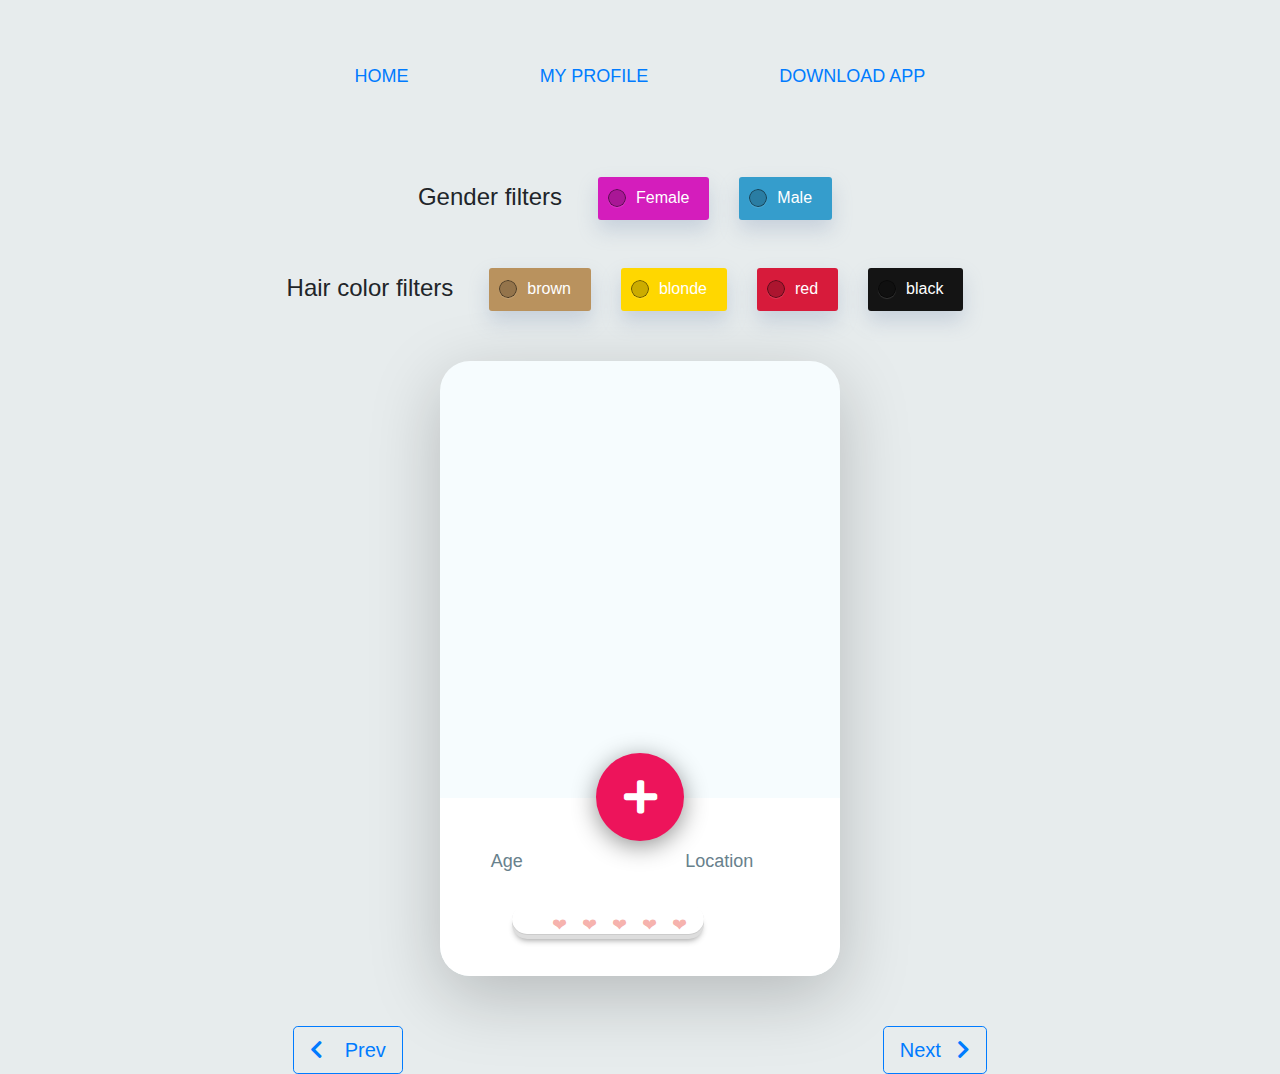
==== src/main/resources/static/findSoulmate.html @ 8256e2a4 "Too many updates, cannot reference them with this message" ====
<!DOCTYPE html>
<html lang="en">
<head>
    <meta charset="UTF-8">
    <meta http-equiv="X-UA-Compatible">
    <meta name="viewport" content="width=device-width, initial-scale=1.0">
    <title>Find your soul mate</title>
    <link rel="stylesheet" href="https://stackpath.bootstrapcdn.com/font-awesome/4.7.0/css/font-awesome.min.css">
    <link rel="stylesheet" href="https://cdnjs.cloudflare.com/ajax/libs/font-awesome/5.15.3/css/all.min.css">
    <link rel="stylesheet" href="https://maxcdn.bootstrapcdn.com/bootstrap/4.0.0/css/bootstrap.min.css" integrity="sha384-Gn5384xqQ1aoWXA+058RXPxPg6fy4IWvTNh0E263XmFcJlSAwiGgFAW/dAiS6JXm" crossorigin="anonymous">
    <script src="https://ajax.googleapis.com/ajax/libs/jquery/3.5.1/jquery.min.js"></script> 
        <script src="https://cdnjs.cloudflare.com/ajax/libs/popper.js/1.12.9/umd/popper.min.js" integrity="sha384-ApNbgh9B+Y1QKtv3Rn7W3mgPxhU9K/ScQsAP7hUibX39j7fakFPskvXusvfa0b4Q" crossorigin="anonymous"></script>
    <script src="https://maxcdn.bootstrapcdn.com/bootstrap/4.0.0/js/bootstrap.min.js" integrity="sha384-JZR6Spejh4U02d8jOt6vLEHfe/JQGiRRSQQxSfFWpi1MquVdAyjUar5+76PVCmYl" crossorigin="anonymous"></script>
</head>
<style>
            body {
            font-family: "Open Sans", sans-serif;
            background-color: #f1f9fc;
            -webkit-box-sizing: content-box;
            -moz-box-sizing: content-box;
            -ms-box-sizing: content-box;
            -o-box-sizing: content-box;
            box-sizing: content-box;
            padding: 0;
            margin: 0;
            }

            .pCard_card {
            width: 400px;
            height: 615px;
            margin: 50px auto;
            -webkit-border-radius: 30px;
            -moz-border-radius: 30px;
            -ms-border-radius: 30px;
            -o-border-radius: 30px;
            border-radius: 30px;
            background-color: #f6fcfe;
            -webkit-box-shadow: 0px 20px 70px 0px rgba(0, 0, 0, 0.21);
            -moz-box-shadow: 0px 20px 70px 0px rgba(0, 0, 0, 0.21);
            -ms-box-shadow: 0px 20px 70px 0px rgba(0, 0, 0, 0.21);
            -o-box-shadow: 0px 20px 70px 0px rgba(0, 0, 0, 0.21);
            box-shadow: 0px 20px 70px 0px rgba(0, 0, 0, 0.21);
            position: relative;
            overflow: hidden;
            }

            .pCard_card .pCard_back {
            text-align: center;
            position: absolute;
            left: 0;
            right: 0;
            top: 50%;
            margin-top: -139px;
            font-weight: 600;
            z-index: 1;
            }
            .pCard_card .pCard_back a {
            text-decoration: none;
            }


            .pCard_card .pCard_up {
            position: absolute;
            width: 100%;
            height: 457px;
            background-position: 50%;
            background-repeat: no-repeat;
            z-index: 3;
            text-align: center;
            -webkit-border-top-left-radius: 30px;
            -moz-border-top-left-radius: 30px;
            -ms-border-top-left-radius: 30px;
            -o-border-top-left-radius: 30px;
            border-top-left-radius: 30px;
            -webkit-border-top-right-radius: 30px;
            -moz-border-top-right-radius: 30px;
            -ms-border-top-right-radius: 30px;
            -o-border-top-right-radius: 30px;
            border-top-right-radius: 30px;
            -webkit-transition: 0.5s ease-in-out;
            -moz-transition: 0.5s ease-in-out;
            -ms-transition: 0.5s ease-in-out;
            -o-transition: 0.5s ease-in-out;
            transition: 0.5s ease-in-out;
            }

            .pCard_on .pCard_up {
            height: 100px;
            box-shadow: 0 0 30px #cfd8dc;
            }

            .pCard_card .pCard_up .pCard_text {
            position: absolute;
            top: 319px;
            left: 0;
            right: 0;
            color: #f1f7f9;
            -webkit-transition: 0.5s ease-in-out;
            -moz-transition: 0.5s ease-in-out;
            -ms-transition: 0.5s ease-in-out;
            -o-transition: 0.5s ease-in-out;
            transition: 0.5s ease-in-out;
            }

            .pCard_on .pCard_up .pCard_text {
            top: 20px;
            }

            .pCard_card .pCard_up .pCard_text h2 {
            margin: 0;
            font-size: 25px;
            font-weight: 600;
            }

            .pCard_card .pCard_up .pCard_text p {
            margin: 0;
            font-size: 16px;
            color: #e3f1f5;
            }

            .pCard_card .pCard_up .pCard_add {
            -webkit-border-radius: 50%;
            -moz-border-radius: 50%;
            -ms-border-radius: 50%;
            -o-border-radius: 50%;
            border-radius: 50%;
            background-color: #ed145b;
            -webkit-box-shadow: 0px 5px 24px 0px rgba(0, 0, 0, 0.43);
            -moz-box-shadow: 0px 5px 24px 0px rgba(0, 0, 0, 0.43);
            -ms-box-shadow: 0px 5px 24px 0px rgba(0, 0, 0, 0.43);
            -o-box-shadow: 0px 5px 24px 0px rgba(0, 0, 0, 0.43);
            box-shadow: 0px 5px 24px 0px rgba(0, 0, 0, 0.43);
            position: absolute;
            top: 392px;
            left: 0;
            right: 0;
            margin: auto;
            width: 88px;
            height: 88px;
            cursor: pointer;
            -webkit-transition: 0.5s ease-in-out;
            -moz-transition: 0.5s ease-in-out;
            -ms-transition: 0.5s ease-in-out;
            -o-transition: 0.5s ease-in-out;
            transition: 0.5s ease-in-out;
            }

            .pCard_on .pCard_up .pCard_add {
            -webkit-transform: rotate(360deg) scale(0.5);
            -moz-transform: rotate(360deg) scale(0.5);
            -ms-transform: rotate(360deg) scale(0.5);
            -o-transform: rotate(360deg) scale(0.5);
            transform: rotate(360deg) scale(0.5);
            top: 470px;
            }


            .pCard_card .pCard_down {
            background-color: #fff;
            position: absolute;
            bottom: 0px;
            width: 100%;
            height: 178px;
            z-index: 2;
            -webkit-border-bottom-left-radius: 30px;
            -moz-border-bottom-left-radius: 30px;
            -ms-border-bottom-left-radius: 30px;
            -o-border-bottom-left-radius: 30px;
            border-bottom-left-radius: 30px;
            -webkit-border-bottom-right-radius: 30px;
            -moz-border-bottom-right-radius: 30px;
            -ms-border-bottom-right-radius: 30px;
            -o-border-bottom-right-radius: 30px;
            border-bottom-right-radius: 30px;
            -webkit-transition: 0.5s ease-in-out;
            -moz-transition: 0.5s ease-in-out;
            -ms-transition: 0.5s ease-in-out;
            -o-transition: 0.5s ease-in-out;
            transition: 0.5s ease-in-out;
            }

            .pCard_on .pCard_down {
            height: 100px;
            -webkit-box-shadow: 0 0 30px #cfd8dc;
            -moz-box-shadow: 0 0 30px #cfd8dc;
            -ms-box-shadow: 0 0 30px #cfd8dc;
            -o-box-shadow: 0 0 30px #cfd8dc;
            box-shadow: 0 0 30px #cfd8dc;
            }

            .pCard_card .pCard_down div {
            width: 33.333%;
            float: left;
            text-align: center;
            margin-top: 50px;
            font-size: 18px;
            -webkit-transition: 0.5s ease-in-out;
            -moz-transition: 0.5s ease-in-out;
            -ms-transition: 0.5s ease-in-out;
            -o-transition: 0.5s ease-in-out;
            transition: 0.5s ease-in-out;
            }

            .pCard_on .pCard_down div {
            margin-top: 10px;
            }

            .pCard_card .pCard_down div p:first-of-type {
            color: #68818c;
            margin-bottom: 5px;
            }

            .pCard_card .pCard_down div p:last-of-type {
            color: #334750;
            font-weight: 700;
            margin-top: 0;
            }
            .pCard_card .pCard_back a i {
            margin: 10px;
            padding: 15px;
            -webkit-border-radius: 15px;
            -moz-border-radius: 15px;
            -ms-border-radius: 15px;
            -o-border-radius: 15px;
            border-radius: 15px;
            -webkit-transition: 0.3s ease-in-out;
            -moz-transition: 0.3s ease-in-out;
            -ms-transition: 0.3s ease-in-out;
            -o-transition: 0.3s ease-in-out;
            transition: 0.3s ease-in-out;
            }

            .pCard_card .pCard_back a i:hover {
            -webkit-transform: scale(1.2);
            -moz-transform: scale(1.2);
            -ms-transform: scale(1.2);
            -o-transform: scale(1.2);
            transform: scale(1.2);
            }

            .pCard_card .pCard_back a:nth-of-type(1) i {
            color: #3b5998;
            border: 2px solid #3b5998;
            }

            .pCard_card .pCard_back a:nth-of-type(2) i {
            color: #0077b5;
            border: 2px solid #0077b5;
            }

            .pCard_card .pCard_back a:nth-of-type(3) i {
            color: #1769ff;
            border: 2px solid #1769ff;
            }

            .pCard_card .pCard_back a:nth-of-type(4) i {
            color: #000000;
            border: 2px solid #000000;
            }

            .pCard_card .pCard_back a:nth-of-type(5) i {
            color: #eb5e95;
            border: 2px solid #eb5e95;
            }

            .pCard_card .pCard_back a:nth-of-type(6) i {
            color: #3f729b;
            border: 2px solid #3f729b;
            }

            .pCard_card .pCard_up .pCard_add i {
            color: white;
            font-size: 38px;
            line-height: 88px;
            }


            body {
  background: rgb(231, 236, 237);
  
  -webkit-font-smoothing: antialiased;
}


.rating {
  position: absolute;
  top: 0;
  left: 0;
  right: 0;
  bottom: 0;
  width: 150px;
  height: 30px;
  padding: 5px 10px;
  margin: auto;
  margin-right:1rem;
  border-radius: 30px;
  background: #FFF;
  display: block;
  overflow: hidden;
  
  box-shadow: 0 1px #CCC,
              0 5px #DDD,
              0 9px 6px -3px #999;
  
  unicode-bidi: bidi-override;
  direction: rtl;
}
.rating:not(:checked) > input {
  display: none;
}


#rate {
  top: -65px;
}
#rate:not(:checked) > label {
  cursor:pointer;
  float: right;
  width: 30px;
  height: 30px;
  display: block;
  
  color: rgba(0, 135, 211, .4);
  line-height: 33px;
  text-align: center;
}
#rate:not(:checked) > label:hover,
#rate:not(:checked) > label:hover ~ label {
  color: rgba(0, 135, 211, .6);
}
#rate > input:checked + label:hover,
#rate > input:checked + label:hover ~ label,
#rate > input:checked ~ label:hover,
#rate > input:checked ~ label:hover ~ label,
#rate > label:hover ~ input:checked ~ label {
  color: rgba(0, 135, 211, .8);
}
#rate > input:checked ~ label {
  color: rgb(0, 135, 211);
}
/* - - - - - LIKE */
#like {
  bottom: -65px;
}
#like:not(:checked) > label {
  cursor:pointer;
  float: right;
  width: 30px;
  height: 30px;
  display: block;
  
  color: rgba(233, 54, 40, .4);
  line-height: 33px;
  text-align: center;
}
#like:not(:checked) > label:hover,
#like:not(:checked) > label:hover ~ label {
  color: rgba(233, 54, 40, .6);
}
#like > input:checked + label:hover,
#like > input:checked + label:hover ~ label,
#like > input:checked ~ label:hover,
#like > input:checked ~ label:hover ~ label,
#like > label:hover ~ input:checked ~ label {
  color: rgba(233, 54, 40, .8);
}
#like > input:checked ~ label {
  color: rgb(233, 54, 40);
}

#nextProfileButton
{
  margin-left:15rem;
}

.buttonsNextPrev{
  display: flex;
  justify-content: center;
}

#previousProfileButton
{

  margin-right:15rem;
}


.header-div{
    text-align: center;
    font-size: 18px;
}

.header-div ul{
    padding:0;
    margin:0;
    list-style: none;
    overflow:hidden;
}

.header-div li{
    display: inline;
}


.header-div a{
    display:inline-block;
    padding: 3.5em;
    color:#007bff ;
    text-decoration: none;

}

.header-div a:hover{
    background-color: rgba(255, 255, 255, .3);
}

#matchesFound
{
    margin-left:53rem;
    color:#007bff;
}

.logSign
{
    position:fixed;
    top:0%;
    right:4%;
}  

#search1
{
    position:fixed;
    top:0%;
    left:4%;
    margin-top:3.5rem;
}

  .btn_choose_sent input {
  -webkit-appearance: none;
  display: block;
  margin: 10px;
  width: 18px;
  height: 18px;
  border-radius: 12px;
  cursor: pointer;
  vertical-align: middle;
  box-shadow: hsla(0,0%,100%,.15) 0 1px 1px, inset hsla(0,0%,0%,.5) 0 0 0 1px;
  background-color: hsla(0,0%,0%,.2);
      background-image: -webkit-radial-gradient( #fff 0%, #fff 15%, #fff 28%, #fff 70% );
  background-repeat: no-repeat;
  -webkit-transition: background-position .15s cubic-bezier(.8, 0, 1, 1),
    -webkit-transform .25s cubic-bezier(.8, 0, 1, 1);
  outline: none;
}
.btn_choose_sent input:checked {
  -webkit-transition: background-position .2s .15s cubic-bezier(0, 0, .2, 1),
    -webkit-transform .25s cubic-bezier(0, 0, .2, 1);
}
.btn_choose_sent input:active {
  -webkit-transform: scale(1.5);
  -webkit-transition: -webkit-transform .1s cubic-bezier(0, 0, .2, 1); 
}



/* The up/down direction logic */

.btn_choose_sent input,
.btn_choose_sent input:active {
  background-position: 0 24px;
}
.btn_choose_sent input:checked {
  background-position: 0 0;
}
.btn_choose_sent input:checked ~ input,
 .btn_choose_sent input:checked ~ input:active {
  background-position: 0 -24px;
}

.btn_choose_sent{
	    background: #EF2D56;
    color: #fff;
    box-shadow: 0 10px 20px rgba(125, 147, 178, .3);
    border: none; 
     border-radius: 3px;
    font-size: 16px;
    line-height: 10px;
    padding:  16px 20px 16px 38px;
    text-align: center;
    display: inline-block;
    text-decoration: none;
    margin-right: 30px;
    transition: all .3s;
    height: auto;
    cursor: pointer;
    position: relative;
    outline: none;
}

.btn_choose_sent input{
    position: absolute;
    left: 0;
    right: 0;
    z-index: 99;
    top: 2px;
}

.btn_choose_sent input:after{
	 position: absolute;
    content: '';
    width: 15rem;
    left: 0;
    right: 0;
    /* background: red; */
    /* z-index: -1; */
    height: 40px;
    top: -10px;
}


.btn_choose_sent_check_b{
	  background: #EF2D56;
    color: #fff;
    box-shadow: 0 10px 20px rgba(125, 147, 178, .3);
    border: none; 
     border-radius: 3px;
    font-size: 16px;
    line-height: 10px;
    padding:  16px 20px 16px 46px;
    text-align: center;
    display: inline-block;
    text-decoration: none;
    margin-right: 30px;
    transition: all .3s;
    height: auto;
    cursor: pointer;
    position: relative;
    outline: none;
}

/* 2*/

.btn2_choose input {
  -webkit-appearance: none;
  display: block;
  margin: 10px;
  width: 18px;
  height: 18px;
  border-radius: 12px;
  cursor: pointer;
  vertical-align: middle;
  box-shadow: hsla(0,0%,100%,.15) 0 1px 1px, inset hsla(0,0%,0%,.5) 0 0 0 1px;
  background-color: hsla(0,0%,0%,.2);
      background-image: -webkit-radial-gradient( #fff 0%, #fff 15%, #fff 28%, #fff 70% );
  background-repeat: no-repeat;
  -webkit-transition: background-position .15s cubic-bezier(.8, 0, 1, 1),
    -webkit-transform .25s cubic-bezier(.8, 0, 1, 1);
  outline: none;
}
.btn2_choose input:checked {
  -webkit-transition: background-position .2s .15s cubic-bezier(0, 0, .2, 1),
    -webkit-transform .25s cubic-bezier(0, 0, .2, 1);
}
.btn2_choose input:active {
  -webkit-transform: scale(1.5);
  -webkit-transition: -webkit-transform .1s cubic-bezier(0, 0, .2, 1); 
}



/* The up/down direction logic */

.btn2_choose input,
.btn2_choose input:active {
  background-position: 0 24px;
}
.btn2_choose input:checked {
  background-position: 0 0;
}
.btn2_choose input:checked ~ input,
 .btn2_choose input:checked ~ input:active {
  background-position: 0 -24px;
}

.btn2_choose{
	    background: #EF2D56;
    color: #fff;
    box-shadow: 0 10px 20px rgba(125, 147, 178, .3);
    border: none; 
     border-radius: 3px;
    font-size: 16px;
    line-height: 10px;
    padding:  16px 20px 16px 38px;
    text-align: center;
    display: inline-block;
    text-decoration: none;
    margin-right: 30px;
    transition: all .3s;
    height: auto;
    cursor: pointer;
    position: relative;
    outline: none;
}

.btn2_choose input{
    position: absolute;
    left: 0;
    right: 0;
    z-index: 99;
    top: 2px;
}

.btn2_choose input:after{
	 position: absolute;
    content: '';
    width: 15rem;
    left: 0;
    right: 0;
    /* background: red; */
    /* z-index: -1; */
    height: 40px;
    top: -10px;
}


.btn2_choose_check_b{
	  background: #EF2D56;
    color: #fff;
    box-shadow: 0 10px 20px rgba(125, 147, 178, .3);
    border: none; 
     border-radius: 3px;
    font-size: 16px;
    line-height: 10px;
    padding:  16px 20px 16px 46px;
    text-align: center;
    display: inline-block;
    text-decoration: none;
    margin-right: 30px;
    transition: all .3s;
    height: auto;
    cursor: pointer;
    position: relative;
    outline: none;
}


.bg_btn_chose_2{
	background-color: #d317baf8 !important;
}


.bg_btn_chose_3{
	background-color: #359dcc !important;
}

.bg_btn_chose2_4{
	background-color: #b9925e !important;
}

.bg_btn_chose2_5{
	background-color: #FFD700  !important;
}

.bg_btn_chose2_6{
	background-color: #d71b3b !important;
}

.bg_btn_chose2_7{
	background-color: #141414 !important;
}

#rb2
{
  margin-top: 3rem;
}
#rb1
{
  margin-top: 1.5rem;
}

#labelForGender
{
  margin-right:1.5em;
  margin-top: 0.25em;
}


#labelForHair
{
  margin-right:1.5em;
  margin-top: 0.25em;
}
</style>
    <body onload="loadData()">

   <!-- <form id="search1" method="GET" class="form-inline" action="search.php"> 
    <input id="textToSearch" class="form-control mr" type="search" name="searchString" placeholder="Search" aria-label="Search">
    <input  class="btn btn-primary" type="submit" value="Go" ></input>
  </form>--> 

    <header>
            <div class="header-div">
                <ul>
                    <li>  <a href="/">HOME </a> </li>
                    <li> <a href="/PremiumApi">MY PROFILE</a> </li>
                    <li> <a href="/DownloadApp">DOWNLOAD APP</a> </li>  
                </ul>
                <div class="logSign">
                        <ul>
                          <li> <a id= "helloLink" href="/PremiumApi"></a> </li>
                        </ul>
                    </div>
            </div>
            <h4  id="matchesFound"></h4> 
        </header>

        <div id= "rb1" class="d-flex justify-content-center">     
          <div class="row"> 
            <h4 id = "labelForGender">Gender filters</h4>
          <button type="button"  class="btn_choose_sent bg_btn_chose_2">
              <input type="radio"  id="button3" name="gender" />Female
          </button>
          <button type="button" class="btn_choose_sent bg_btn_chose_3">
              <input type="radio" id="button4" name="gender" />Male
          </button>
          </div> 
          <br>
      </div>

      <div id= "rb2" class="d-flex justify-content-center">     
        <div class="row"> 
          <h4 id = "labelForHair">Hair color filters</h4>
        <button type="button"  class="btn2_choose bg_btn_chose2_4">
            <input type="radio"  id="button5" name="hair" />brown
        </button>
        <button type="button" class="btn2_choose bg_btn_chose2_5">
            <input type="radio" id="button6" name="hair" />blonde
        </button>
        <button type="button" class="btn2_choose bg_btn_chose2_6">
          <input type="radio" id="button7" name="hair" />red
      </button>
      <button type="button" class="btn2_choose bg_btn_chose2_7">
        <input type="radio" id="button8" name="hair" />black
    </button>
        </div> 
        <br>
    </div>
    
        <div class="pCard_card">
            <div class="pCard_up">
        <div class="pCard_text">
            <h2  id="nameUsr"></h2>
            <h2  id="jobUsr"></h2> 
        </div>
        <div onclick="errorMessage()" class="pCard_add"><i class="fa fa-plus"></i></div>
    </div>
    <div class="pCard_down">
        <div>
            <p >Age</p>
            <p id="ageUsr"></p>
        </div>
        <div>
            <p style="margin-left:7rem">Location</p>
            <p id="locationUsr" style="margin-left:7rem" ></p>
        </div>
        <div>
            <p>
                <!-- LIKE -->
                <section style="width:12rem; margin-left:4.5rem;" id="like" class="rating">
                <!-- FIFTH HEART -->
                <input type="radio" id="heart_5" name="like" value="5" />
                <label for="heart_5" title="Five">&#10084;</label>
                <!-- FOURTH HEART -->
                <input type="radio" id="heart_4" name="like" value="4" />
                <label for="heart_4" title="Four">&#10084;</label>
                <!-- THIRD HEART -->
                <input type="radio" id="heart_3" name="like" value="3" />
                <label for="heart_3" title="Three">&#10084;</label>
                <!-- SECOND HEART -->
                <input type="radio" id="heart_2" name="like" value="2" />
                <label for="heart_2" title="Two">&#10084;</label>
                <!-- FIRST HEART -->
                <input type="radio" id="heart_1" name="like" value="1" />
                <label for="heart_1" title="One">&#10084;</label> 
                </section>
            </p>
        </div>
    </div>
    <div class="pCard_back">
    <p id="hair"></p>
    <p id="eye"></p>
    <p id="education"></p>    
    <p id="hobbies"></p>
    </div>
    </div>

    <div class="d-flex justify-content-center">
        <div id="errordiv" class="alert alert-danger" role="alert" style="display: none;"> 
            No profiles found.
        </div>
    </div>


        <div class="buttonsNextPrev">
            <div id="previousProfileButton"> 
                <button onclick="previousProfile()" role="button" class="btn btn-outline-primary btn-lg btn-iconed btn-rounded">
                <i class="fa fa-chevron-left"></i> <span style="margin-left:1rem;"class="spn">Prev</span>
                </button>
            </div>

            <div id="nextProfileButton"> 
                <button onclick="nextProfile()" role="button" class="btn btn-outline-primary btn-lg btn-iconed btn-rounded">
                <span style="margin-right:1rem;"class="spn">Next</span><i class="fa fa-chevron-right"></i> 
                </button>
            </div>
        </div>
</body>


<script>
    var genderFilter = "empty"
    var hairFilter = "empty"
    var eyeFilter = "empty" 
    var currentYear=2021;
    var size=0;
    var tsize=0;
    var currentProfileIndex=0;
    var currentProfileImgIndex=0;
    var ids=[];
    var fullnames=[];
    var genders=[];
    var birthdays=[];
    var education_levels=[];
    var job_titles=[];
    var locations=[];
    var hobbies=[];
    var hair_colors=[];
    var skin_colors=[];
    var eye_colors=[];
    var imgs= [];
    var arrOfProfileData
    var arrOfProfileImg

    async function loadData()
    {

      await fetch("http://localhost:8080/fetchStarFromUsersNeqId", {method: 'GET'})    
      .then( res  =>  res.json() )
      .then( data => 
      {
        arrOfProfileData = data
      });
      $('#helloLink').html("Hello " + arrOfProfileData.email)
      $('.pCard_up').css("background-image", "url("  + arrOfProfileData.images[currentProfileImgIndex] +  ")")
      $('.pCard_up').css('background-size', 'cover')
      $('#nameUsr').html(arrOfProfileData.fullnames[currentProfileImgIndex])
      $('#locationUsr').html(arrOfProfileData.locations[currentProfileImgIndex])
      $('#ageUsr').html(arrOfProfileData.ages[currentProfileImgIndex])
      $('#jobUsr').html(arrOfProfileData.jobs[currentProfileImgIndex])
      $('#education').html("Education: "+arrOfProfileData.educationLevels[currentProfileImgIndex])
      $('#eye').html("Eye color: "+arrOfProfileData.eyeColors[currentProfileImgIndex])
      $('#hair').html("Hair color: "+arrOfProfileData.hairColors[currentProfileImgIndex])
      $('#hobbies').html("Hobbies: "+arrOfProfileData.hobbies[currentProfileImgIndex])
      size= arrOfProfileData.locations.length-1
      tsize=size+1
      $("#matchesFound").html(tsize+" profiles found") 
      
      $.ajax( { 
            url :  'http://localhost:8080/updateUserVisitedUser', 
            type : 'GET',
            async: false,
            data : {
                'fullname' : arrOfProfileData.fullnames[currentProfileImgIndex],
            },  
            success : function(data) 
            {
              //alert("success")
            }
            ,
            error: function() {
             alert("Unable to reach API")
            } 
        });
  }

  function nextProfile()
  {
      if(currentProfileIndex==size)
      {
        alert("End of profiles")
        return;
      }
      currentProfileIndex++
      currentProfileImgIndex++

      $('.pCard_up').css("background-image", "url("  + arrOfProfileData.images[currentProfileImgIndex] +  ")")
      $('.pCard_up').css('background-size', 'cover')
      $('#nameUsr').html(arrOfProfileData.fullnames[currentProfileImgIndex])
      $('#locationUsr').html(arrOfProfileData.locations[currentProfileImgIndex])
      $('#ageUsr').html(arrOfProfileData.ages[currentProfileImgIndex])
      $('#jobUsr').html(arrOfProfileData.jobs[currentProfileImgIndex])
      $('#education').html("Education: "+arrOfProfileData.educationLevels[currentProfileImgIndex])
      $('#eye').html("Eye color: "+arrOfProfileData.eyeColors[currentProfileImgIndex])
      $('#hair').html("Hair color: "+arrOfProfileData.hairColors[currentProfileImgIndex])
      $('#hobbies').html("Hobbies: "+arrOfProfileData.hobbies[currentProfileImgIndex])

      $.ajax( { 
            url :  'http://localhost:8080/updateUserVisitedUser', 
            type : 'GET',
            async: false,
            data : {
                'fullname' : arrOfProfileData.fullnames[currentProfileImgIndex],
            },  
            success : function(data) 
            {
              //alert("success")
            }
            ,
            error: function() {
             alert("Unable to reach API")
            } 
        });
  }

  function previousProfile()
  {
      if(currentProfileIndex==0)
      {
        alert("No previous profile from the first one")
        return;
      }
      currentProfileIndex--
      currentProfileImgIndex--

      $('.pCard_up').css("background-image", "url("  + arrOfProfileData.images[currentProfileImgIndex] +  ")")
      $('.pCard_up').css('background-size', 'cover')
      $('#nameUsr').html(arrOfProfileData.fullnames[currentProfileImgIndex])
      $('#locationUsr').html(arrOfProfileData.locations[currentProfileImgIndex])
      $('#ageUsr').html(arrOfProfileData.ages[currentProfileImgIndex])
      $('#jobUsr').html(arrOfProfileData.jobs[currentProfileImgIndex])
      $('#education').html("Education: "+arrOfProfileData.educationLevels[currentProfileImgIndex])
      $('#eye').html("Eye color: "+arrOfProfileData.eyeColors[currentProfileImgIndex])
      $('#hair').html("Hair color: "+arrOfProfileData.hairColors[currentProfileImgIndex])
      $('#hobbies').html("Hobbies: "+arrOfProfileData.hobbies[currentProfileImgIndex])
      
      $.ajax( { 
            url :  'http://localhost:8080/updateUserVisitedUser', 
            type : 'GET',
            async: false,
            data : {
                'fullname' : arrOfProfileData.fullnames[currentProfileImgIndex],
            },  
            success : function(data) 
            {
              //alert("success")
            }
            ,
            error: function() {
             alert("Unable to reach API")
            } 
        });
  }

  async function getFilteredProfilesData(hairFilter,genderFilter)
  {
    const data = { 'hairFilter': hairFilter,
                   'genderFilter': genderFilter
                  }

  await fetch("http://localhost:8080/FilterProfiles", {
  method: 'POST',
  headers: {
    'Content-Type': 'application/json',
  },
  body: JSON.stringify(data),
})
.then((response) => response.json())

.then((data) => 
{
  currentProfileImgIndex = 0
  tsize = 0
  arrOfProfileData = data
  size= arrOfProfileData.locations.length-1
  tsize=size+1
  if(tsize == 0)
  {
    $('#helloLink').html("Hello " + arrOfProfileData.email)
    $('.pCard_up').css("background-image", "url("  +  ")")
    $('.pCard_up').css('background-size', 'cover')
    $('#nameUsr').html("")
    $('#locationUsr').html("")
    $('#ageUsr').html("")
    $('#jobUsr').html("")
    $('#education').html("")
    $('#eye').html("")
    $('#hair').html("")
    $('#hobbies').html("")
    $("#matchesFound").html(tsize+" profiles found")
    return
  }
  $('#helloLink').html("Hello " + arrOfProfileData.email)
  $('.pCard_up').css("background-image", "url("  + arrOfProfileData.images[currentProfileImgIndex] +  ")")
  $('.pCard_up').css('background-size', 'cover')
  $('#nameUsr').html(arrOfProfileData.fullnames[currentProfileImgIndex])
  $('#locationUsr').html(arrOfProfileData.locations[currentProfileImgIndex])
  $('#ageUsr').html(arrOfProfileData.ages[currentProfileImgIndex])
  $('#jobUsr').html(arrOfProfileData.jobs[currentProfileImgIndex])
  $('#education').html("Education: "+arrOfProfileData.educationLevels[currentProfileImgIndex])
  $('#eye').html("Eye color: "+arrOfProfileData.eyeColors[currentProfileImgIndex])
  $('#hair').html("Hair color: "+arrOfProfileData.hairColors[currentProfileImgIndex])
  $('#hobbies').html("Hobbies: "+arrOfProfileData.hobbies[currentProfileImgIndex])
  $("#matchesFound").html(tsize+" profiles found")
})

.catch((error) => {
  console.error('Error:', error);
  });
}

    $(function () 
    {
      "use strict";
      $(".pCard_add").click(function () 
      {
        $(".pCard_card").toggleClass("pCard_on");
        $(".pCard_add i").toggleClass("fa-minus");
      });
    });

  $(document).ready(function() 
  {
    $('input:radio[name=gender]').click(function() 
    {
        var $radio = $(this)
        // if this was previously checked
        if ($radio.data('waschecked') == true)
        {
            $radio.prop('checked', false);
            $radio.data('waschecked', false)
            genderFilter = "empty"
            if( genderFilter == "empty" && hairFilter == "empty")
            {
              loadData()
            }
        }
        else
            $radio.data('waschecked', true);
          //$radio.siblings('input[name="gender"]').data('waschecked', false)
          
      if (document.getElementById("button3").checked==true)
      {
        genderFilter = "female"
      }

      else if (document.getElementById("button4").checked==true)
      {
        genderFilter = "male"
      }
      getFilteredProfilesData(hairFilter,genderFilter)
      
    });

    $('input:radio[name=hair]').click(function() 
    {
      var $radio = $(this);
        // if this was previously checked
        if ($radio.data('waschecked') == true)
        {
            $radio.prop('checked', false)
            $radio.data('waschecked', false)
            hairFilter = "empty"
            if( genderFilter == "empty" && hairFilter == "empty")
            {
              loadData()
            }
        }
        else
            $radio.data('waschecked', true);
          //$radio.siblings('input[name="hair"]').data('waschecked', false)

      if (document.getElementById("button5").checked==true)
      {
        hairFilter = "brown"
      
      }
      else if (document.getElementById("button6").checked==true)
      {
        hairFilter = "blonde"
      }

      if (document.getElementById("button7").checked==true)
      {
        hairFilter = "red"
      }
      else if (document.getElementById("button8").checked==true)
      {
        hairFilter = "black"
      }
      getFilteredProfilesData(hairFilter,genderFilter)
    });  
});
</script>
</html>
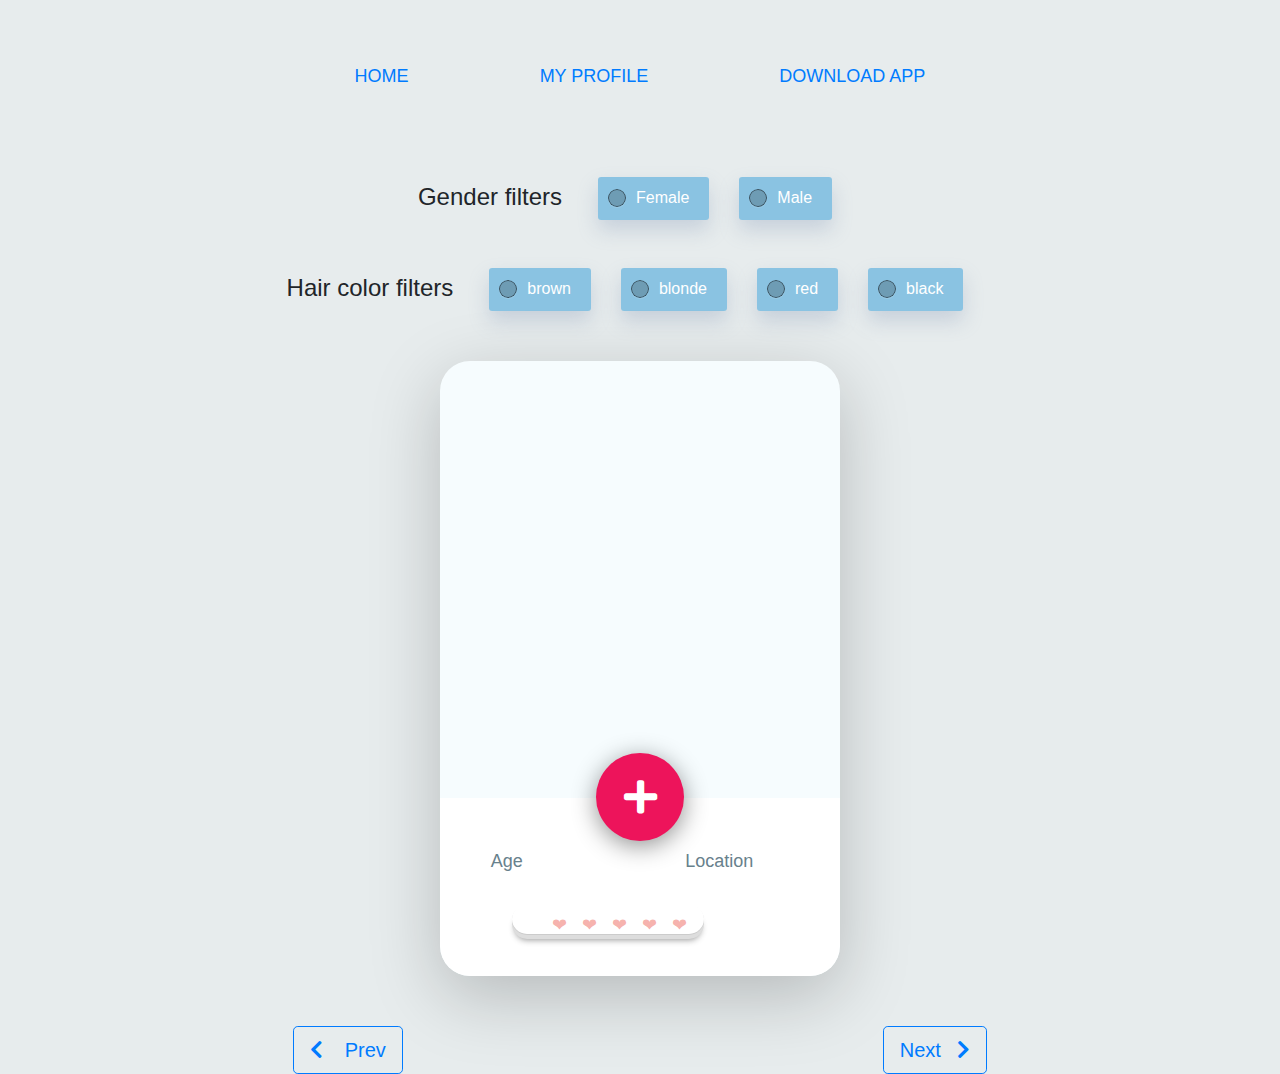
==== commit e9c5d58f: "Added the functionality of watching the profile of the person who visited your profile" ====
--- a/src/main/resources/static/findSoulmate.html
+++ b/src/main/resources/static/findSoulmate.html
@@ -13,272 +13,272 @@
     <script src="https://maxcdn.bootstrapcdn.com/bootstrap/4.0.0/js/bootstrap.min.js" integrity="sha384-JZR6Spejh4U02d8jOt6vLEHfe/JQGiRRSQQxSfFWpi1MquVdAyjUar5+76PVCmYl" crossorigin="anonymous"></script>
 </head>
 <style>
-            body {
-            font-family: "Open Sans", sans-serif;
-            background-color: #f1f9fc;
-            -webkit-box-sizing: content-box;
-            -moz-box-sizing: content-box;
-            -ms-box-sizing: content-box;
-            -o-box-sizing: content-box;
-            box-sizing: content-box;
-            padding: 0;
-            margin: 0;
-            }
-
-            .pCard_card {
-            width: 400px;
-            height: 615px;
-            margin: 50px auto;
-            -webkit-border-radius: 30px;
-            -moz-border-radius: 30px;
-            -ms-border-radius: 30px;
-            -o-border-radius: 30px;
-            border-radius: 30px;
-            background-color: #f6fcfe;
-            -webkit-box-shadow: 0px 20px 70px 0px rgba(0, 0, 0, 0.21);
-            -moz-box-shadow: 0px 20px 70px 0px rgba(0, 0, 0, 0.21);
-            -ms-box-shadow: 0px 20px 70px 0px rgba(0, 0, 0, 0.21);
-            -o-box-shadow: 0px 20px 70px 0px rgba(0, 0, 0, 0.21);
-            box-shadow: 0px 20px 70px 0px rgba(0, 0, 0, 0.21);
-            position: relative;
-            overflow: hidden;
-            }
-
-            .pCard_card .pCard_back {
-            text-align: center;
-            position: absolute;
-            left: 0;
-            right: 0;
-            top: 50%;
-            margin-top: -139px;
-            font-weight: 600;
-            z-index: 1;
-            }
-            .pCard_card .pCard_back a {
-            text-decoration: none;
-            }
-
-
-            .pCard_card .pCard_up {
-            position: absolute;
-            width: 100%;
-            height: 457px;
-            background-position: 50%;
-            background-repeat: no-repeat;
-            z-index: 3;
-            text-align: center;
-            -webkit-border-top-left-radius: 30px;
-            -moz-border-top-left-radius: 30px;
-            -ms-border-top-left-radius: 30px;
-            -o-border-top-left-radius: 30px;
-            border-top-left-radius: 30px;
-            -webkit-border-top-right-radius: 30px;
-            -moz-border-top-right-radius: 30px;
-            -ms-border-top-right-radius: 30px;
-            -o-border-top-right-radius: 30px;
-            border-top-right-radius: 30px;
-            -webkit-transition: 0.5s ease-in-out;
-            -moz-transition: 0.5s ease-in-out;
-            -ms-transition: 0.5s ease-in-out;
-            -o-transition: 0.5s ease-in-out;
-            transition: 0.5s ease-in-out;
-            }
-
-            .pCard_on .pCard_up {
-            height: 100px;
-            box-shadow: 0 0 30px #cfd8dc;
-            }
-
-            .pCard_card .pCard_up .pCard_text {
-            position: absolute;
-            top: 319px;
-            left: 0;
-            right: 0;
-            color: #f1f7f9;
-            -webkit-transition: 0.5s ease-in-out;
-            -moz-transition: 0.5s ease-in-out;
-            -ms-transition: 0.5s ease-in-out;
-            -o-transition: 0.5s ease-in-out;
-            transition: 0.5s ease-in-out;
-            }
-
-            .pCard_on .pCard_up .pCard_text {
-            top: 20px;
-            }
-
-            .pCard_card .pCard_up .pCard_text h2 {
-            margin: 0;
-            font-size: 25px;
-            font-weight: 600;
-            }
-
-            .pCard_card .pCard_up .pCard_text p {
-            margin: 0;
-            font-size: 16px;
-            color: #e3f1f5;
-            }
-
-            .pCard_card .pCard_up .pCard_add {
-            -webkit-border-radius: 50%;
-            -moz-border-radius: 50%;
-            -ms-border-radius: 50%;
-            -o-border-radius: 50%;
-            border-radius: 50%;
-            background-color: #ed145b;
-            -webkit-box-shadow: 0px 5px 24px 0px rgba(0, 0, 0, 0.43);
-            -moz-box-shadow: 0px 5px 24px 0px rgba(0, 0, 0, 0.43);
-            -ms-box-shadow: 0px 5px 24px 0px rgba(0, 0, 0, 0.43);
-            -o-box-shadow: 0px 5px 24px 0px rgba(0, 0, 0, 0.43);
-            box-shadow: 0px 5px 24px 0px rgba(0, 0, 0, 0.43);
-            position: absolute;
-            top: 392px;
-            left: 0;
-            right: 0;
-            margin: auto;
-            width: 88px;
-            height: 88px;
-            cursor: pointer;
-            -webkit-transition: 0.5s ease-in-out;
-            -moz-transition: 0.5s ease-in-out;
-            -ms-transition: 0.5s ease-in-out;
-            -o-transition: 0.5s ease-in-out;
-            transition: 0.5s ease-in-out;
-            }
-
-            .pCard_on .pCard_up .pCard_add {
-            -webkit-transform: rotate(360deg) scale(0.5);
-            -moz-transform: rotate(360deg) scale(0.5);
-            -ms-transform: rotate(360deg) scale(0.5);
-            -o-transform: rotate(360deg) scale(0.5);
-            transform: rotate(360deg) scale(0.5);
-            top: 470px;
-            }
-
-
-            .pCard_card .pCard_down {
-            background-color: #fff;
-            position: absolute;
-            bottom: 0px;
-            width: 100%;
-            height: 178px;
-            z-index: 2;
-            -webkit-border-bottom-left-radius: 30px;
-            -moz-border-bottom-left-radius: 30px;
-            -ms-border-bottom-left-radius: 30px;
-            -o-border-bottom-left-radius: 30px;
-            border-bottom-left-radius: 30px;
-            -webkit-border-bottom-right-radius: 30px;
-            -moz-border-bottom-right-radius: 30px;
-            -ms-border-bottom-right-radius: 30px;
-            -o-border-bottom-right-radius: 30px;
-            border-bottom-right-radius: 30px;
-            -webkit-transition: 0.5s ease-in-out;
-            -moz-transition: 0.5s ease-in-out;
-            -ms-transition: 0.5s ease-in-out;
-            -o-transition: 0.5s ease-in-out;
-            transition: 0.5s ease-in-out;
-            }
-
-            .pCard_on .pCard_down {
-            height: 100px;
-            -webkit-box-shadow: 0 0 30px #cfd8dc;
-            -moz-box-shadow: 0 0 30px #cfd8dc;
-            -ms-box-shadow: 0 0 30px #cfd8dc;
-            -o-box-shadow: 0 0 30px #cfd8dc;
-            box-shadow: 0 0 30px #cfd8dc;
-            }
-
-            .pCard_card .pCard_down div {
-            width: 33.333%;
-            float: left;
-            text-align: center;
-            margin-top: 50px;
-            font-size: 18px;
-            -webkit-transition: 0.5s ease-in-out;
-            -moz-transition: 0.5s ease-in-out;
-            -ms-transition: 0.5s ease-in-out;
-            -o-transition: 0.5s ease-in-out;
-            transition: 0.5s ease-in-out;
-            }
-
-            .pCard_on .pCard_down div {
-            margin-top: 10px;
-            }
-
-            .pCard_card .pCard_down div p:first-of-type {
-            color: #68818c;
-            margin-bottom: 5px;
-            }
-
-            .pCard_card .pCard_down div p:last-of-type {
-            color: #334750;
-            font-weight: 700;
-            margin-top: 0;
-            }
-            .pCard_card .pCard_back a i {
-            margin: 10px;
-            padding: 15px;
-            -webkit-border-radius: 15px;
-            -moz-border-radius: 15px;
-            -ms-border-radius: 15px;
-            -o-border-radius: 15px;
-            border-radius: 15px;
-            -webkit-transition: 0.3s ease-in-out;
-            -moz-transition: 0.3s ease-in-out;
-            -ms-transition: 0.3s ease-in-out;
-            -o-transition: 0.3s ease-in-out;
-            transition: 0.3s ease-in-out;
-            }
-
-            .pCard_card .pCard_back a i:hover {
-            -webkit-transform: scale(1.2);
-            -moz-transform: scale(1.2);
-            -ms-transform: scale(1.2);
-            -o-transform: scale(1.2);
-            transform: scale(1.2);
-            }
-
-            .pCard_card .pCard_back a:nth-of-type(1) i {
-            color: #3b5998;
-            border: 2px solid #3b5998;
-            }
-
-            .pCard_card .pCard_back a:nth-of-type(2) i {
-            color: #0077b5;
-            border: 2px solid #0077b5;
-            }
-
-            .pCard_card .pCard_back a:nth-of-type(3) i {
-            color: #1769ff;
-            border: 2px solid #1769ff;
-            }
-
-            .pCard_card .pCard_back a:nth-of-type(4) i {
-            color: #000000;
-            border: 2px solid #000000;
-            }
-
-            .pCard_card .pCard_back a:nth-of-type(5) i {
-            color: #eb5e95;
-            border: 2px solid #eb5e95;
-            }
-
-            .pCard_card .pCard_back a:nth-of-type(6) i {
-            color: #3f729b;
-            border: 2px solid #3f729b;
-            }
-
-            .pCard_card .pCard_up .pCard_add i {
-            color: white;
-            font-size: 38px;
-            line-height: 88px;
-            }
-
-
-            body {
-  background: rgb(231, 236, 237);
-  
-  -webkit-font-smoothing: antialiased;
+    body {
+    font-family: "Open Sans", sans-serif;
+    background-color: #f1f9fc;
+    -webkit-box-sizing: content-box;
+    -moz-box-sizing: content-box;
+    -ms-box-sizing: content-box;
+    -o-box-sizing: content-box;
+    box-sizing: content-box;
+    padding: 0;
+    margin: 0;
+    }
+
+    .pCard_card {
+    width: 400px;
+    height: 615px;
+    margin: 50px auto;
+    -webkit-border-radius: 30px;
+    -moz-border-radius: 30px;
+    -ms-border-radius: 30px;
+    -o-border-radius: 30px;
+    border-radius: 30px;
+    background-color: #f6fcfe;
+    -webkit-box-shadow: 0px 20px 70px 0px rgba(0, 0, 0, 0.21);
+    -moz-box-shadow: 0px 20px 70px 0px rgba(0, 0, 0, 0.21);
+    -ms-box-shadow: 0px 20px 70px 0px rgba(0, 0, 0, 0.21);
+    -o-box-shadow: 0px 20px 70px 0px rgba(0, 0, 0, 0.21);
+    box-shadow: 0px 20px 70px 0px rgba(0, 0, 0, 0.21);
+    position: relative;
+    overflow: hidden;
+    }
+
+    .pCard_card .pCard_back {
+    text-align: center;
+    position: absolute;
+    left: 0;
+    right: 0;
+    top: 50%;
+    margin-top: -139px;
+    font-weight: 600;
+    z-index: 1;
+    }
+    .pCard_card .pCard_back a {
+    text-decoration: none;
+    }
+
+
+    .pCard_card .pCard_up {
+    position: absolute;
+    width: 100%;
+    height: 457px;
+    background-position: 50%;
+    background-repeat: no-repeat;
+    z-index: 3;
+    text-align: center;
+    -webkit-border-top-left-radius: 30px;
+    -moz-border-top-left-radius: 30px;
+    -ms-border-top-left-radius: 30px;
+    -o-border-top-left-radius: 30px;
+    border-top-left-radius: 30px;
+    -webkit-border-top-right-radius: 30px;
+    -moz-border-top-right-radius: 30px;
+    -ms-border-top-right-radius: 30px;
+    -o-border-top-right-radius: 30px;
+    border-top-right-radius: 30px;
+    -webkit-transition: 0.5s ease-in-out;
+    -moz-transition: 0.5s ease-in-out;
+    -ms-transition: 0.5s ease-in-out;
+    -o-transition: 0.5s ease-in-out;
+    transition: 0.5s ease-in-out;
+    }
+
+    .pCard_on .pCard_up {
+    height: 100px;
+    box-shadow: 0 0 30px #cfd8dc;
+    }
+
+    .pCard_card .pCard_up .pCard_text {
+    position: absolute;
+    top: 319px;
+    left: 0;
+    right: 0;
+    color: #f1f7f9;
+    -webkit-transition: 0.5s ease-in-out;
+    -moz-transition: 0.5s ease-in-out;
+    -ms-transition: 0.5s ease-in-out;
+    -o-transition: 0.5s ease-in-out;
+    transition: 0.5s ease-in-out;
+    }
+
+    .pCard_on .pCard_up .pCard_text {
+    top: 20px;
+    }
+
+    .pCard_card .pCard_up .pCard_text h2 {
+    margin: 0;
+    font-size: 25px;
+    font-weight: 600;
+    }
+
+    .pCard_card .pCard_up .pCard_text p {
+    margin: 0;
+    font-size: 16px;
+    color: #e3f1f5;
+    }
+
+    .pCard_card .pCard_up .pCard_add {
+    -webkit-border-radius: 50%;
+    -moz-border-radius: 50%;
+    -ms-border-radius: 50%;
+    -o-border-radius: 50%;
+    border-radius: 50%;
+    background-color: #ed145b;
+    -webkit-box-shadow: 0px 5px 24px 0px rgba(0, 0, 0, 0.43);
+    -moz-box-shadow: 0px 5px 24px 0px rgba(0, 0, 0, 0.43);
+    -ms-box-shadow: 0px 5px 24px 0px rgba(0, 0, 0, 0.43);
+    -o-box-shadow: 0px 5px 24px 0px rgba(0, 0, 0, 0.43);
+    box-shadow: 0px 5px 24px 0px rgba(0, 0, 0, 0.43);
+    position: absolute;
+    top: 392px;
+    left: 0;
+    right: 0;
+    margin: auto;
+    width: 88px;
+    height: 88px;
+    cursor: pointer;
+    -webkit-transition: 0.5s ease-in-out;
+    -moz-transition: 0.5s ease-in-out;
+    -ms-transition: 0.5s ease-in-out;
+    -o-transition: 0.5s ease-in-out;
+    transition: 0.5s ease-in-out;
+    }
+
+    .pCard_on .pCard_up .pCard_add {
+    -webkit-transform: rotate(360deg) scale(0.5);
+    -moz-transform: rotate(360deg) scale(0.5);
+    -ms-transform: rotate(360deg) scale(0.5);
+    -o-transform: rotate(360deg) scale(0.5);
+    transform: rotate(360deg) scale(0.5);
+    top: 470px;
+    }
+
+
+    .pCard_card .pCard_down {
+    background-color: #fff;
+    position: absolute;
+    bottom: 0px;
+    width: 100%;
+    height: 178px;
+    z-index: 2;
+    -webkit-border-bottom-left-radius: 30px;
+    -moz-border-bottom-left-radius: 30px;
+    -ms-border-bottom-left-radius: 30px;
+    -o-border-bottom-left-radius: 30px;
+    border-bottom-left-radius: 30px;
+    -webkit-border-bottom-right-radius: 30px;
+    -moz-border-bottom-right-radius: 30px;
+    -ms-border-bottom-right-radius: 30px;
+    -o-border-bottom-right-radius: 30px;
+    border-bottom-right-radius: 30px;
+    -webkit-transition: 0.5s ease-in-out;
+    -moz-transition: 0.5s ease-in-out;
+    -ms-transition: 0.5s ease-in-out;
+    -o-transition: 0.5s ease-in-out;
+    transition: 0.5s ease-in-out;
+    }
+
+    .pCard_on .pCard_down {
+    height: 100px;
+    -webkit-box-shadow: 0 0 30px #cfd8dc;
+    -moz-box-shadow: 0 0 30px #cfd8dc;
+    -ms-box-shadow: 0 0 30px #cfd8dc;
+    -o-box-shadow: 0 0 30px #cfd8dc;
+    box-shadow: 0 0 30px #cfd8dc;
+    }
+
+    .pCard_card .pCard_down div {
+    width: 33.333%;
+    float: left;
+    text-align: center;
+    margin-top: 50px;
+    font-size: 18px;
+    -webkit-transition: 0.5s ease-in-out;
+    -moz-transition: 0.5s ease-in-out;
+    -ms-transition: 0.5s ease-in-out;
+    -o-transition: 0.5s ease-in-out;
+    transition: 0.5s ease-in-out;
+    }
+
+    .pCard_on .pCard_down div {
+    margin-top: 10px;
+    }
+
+    .pCard_card .pCard_down div p:first-of-type {
+    color: #68818c;
+    margin-bottom: 5px;
+    }
+
+    .pCard_card .pCard_down div p:last-of-type {
+    color: #334750;
+    font-weight: 700;
+    margin-top: 0;
+    }
+    .pCard_card .pCard_back a i {
+    margin: 10px;
+    padding: 15px;
+    -webkit-border-radius: 15px;
+    -moz-border-radius: 15px;
+    -ms-border-radius: 15px;
+    -o-border-radius: 15px;
+    border-radius: 15px;
+    -webkit-transition: 0.3s ease-in-out;
+    -moz-transition: 0.3s ease-in-out;
+    -ms-transition: 0.3s ease-in-out;
+    -o-transition: 0.3s ease-in-out;
+    transition: 0.3s ease-in-out;
+    }
+
+    .pCard_card .pCard_back a i:hover {
+    -webkit-transform: scale(1.2);
+    -moz-transform: scale(1.2);
+    -ms-transform: scale(1.2);
+    -o-transform: scale(1.2);
+    transform: scale(1.2);
+    }
+
+    .pCard_card .pCard_back a:nth-of-type(1) i {
+    color: #3b5998;
+    border: 2px solid #3b5998;
+    }
+
+    .pCard_card .pCard_back a:nth-of-type(2) i {
+    color: #0077b5;
+    border: 2px solid #0077b5;
+    }
+
+    .pCard_card .pCard_back a:nth-of-type(3) i {
+    color: #1769ff;
+    border: 2px solid #1769ff;
+    }
+
+    .pCard_card .pCard_back a:nth-of-type(4) i {
+    color: #000000;
+    border: 2px solid #000000;
+    }
+
+    .pCard_card .pCard_back a:nth-of-type(5) i {
+    color: #eb5e95;
+    border: 2px solid #eb5e95;
+    }
+
+    .pCard_card .pCard_back a:nth-of-type(6) i {
+    color: #3f729b;
+    border: 2px solid #3f729b;
+    }
+
+    .pCard_card .pCard_up .pCard_add i {
+    color: white;
+    font-size: 38px;
+    line-height: 88px;
+    }
+
+
+    body {
+background: rgb(231, 236, 237);
+
+-webkit-font-smoothing: antialiased;
 }
 
 
@@ -416,8 +416,8 @@
 
 #matchesFound
 {
-    margin-left:53rem;
-    color:#007bff;
+    margin-left:57.5rem;
+    color:#353839;
 }
 
 .logSign
@@ -645,28 +645,28 @@
 
 
 .bg_btn_chose_2{
-	background-color: #d317baf8 !important;
+	background-color:  rgba(0, 135, 211, .4) !important;
 }
 
 
 .bg_btn_chose_3{
-	background-color: #359dcc !important;
+	background-color:  rgba(0, 135, 211, .4) !important;
 }
 
 .bg_btn_chose2_4{
-	background-color: #b9925e !important;
+	background-color:  rgba(0, 135, 211, .4) !important;
 }
 
 .bg_btn_chose2_5{
-	background-color: #FFD700  !important;
+	background-color:  rgba(0, 135, 211, .4) !important;
 }
 
 .bg_btn_chose2_6{
-	background-color: #d71b3b !important;
+	background-color:  rgba(0, 135, 211, .4) !important;
 }
 
 .bg_btn_chose2_7{
-	background-color: #141414 !important;
+	background-color:  rgba(0, 135, 211, .4) !important;
 }
 
 #rb2
@@ -979,6 +979,7 @@
 .then((data) => 
 {
   currentProfileImgIndex = 0
+  currentProfileIndex = 0
   tsize = 0
   arrOfProfileData = data
   size= arrOfProfileData.locations.length-1
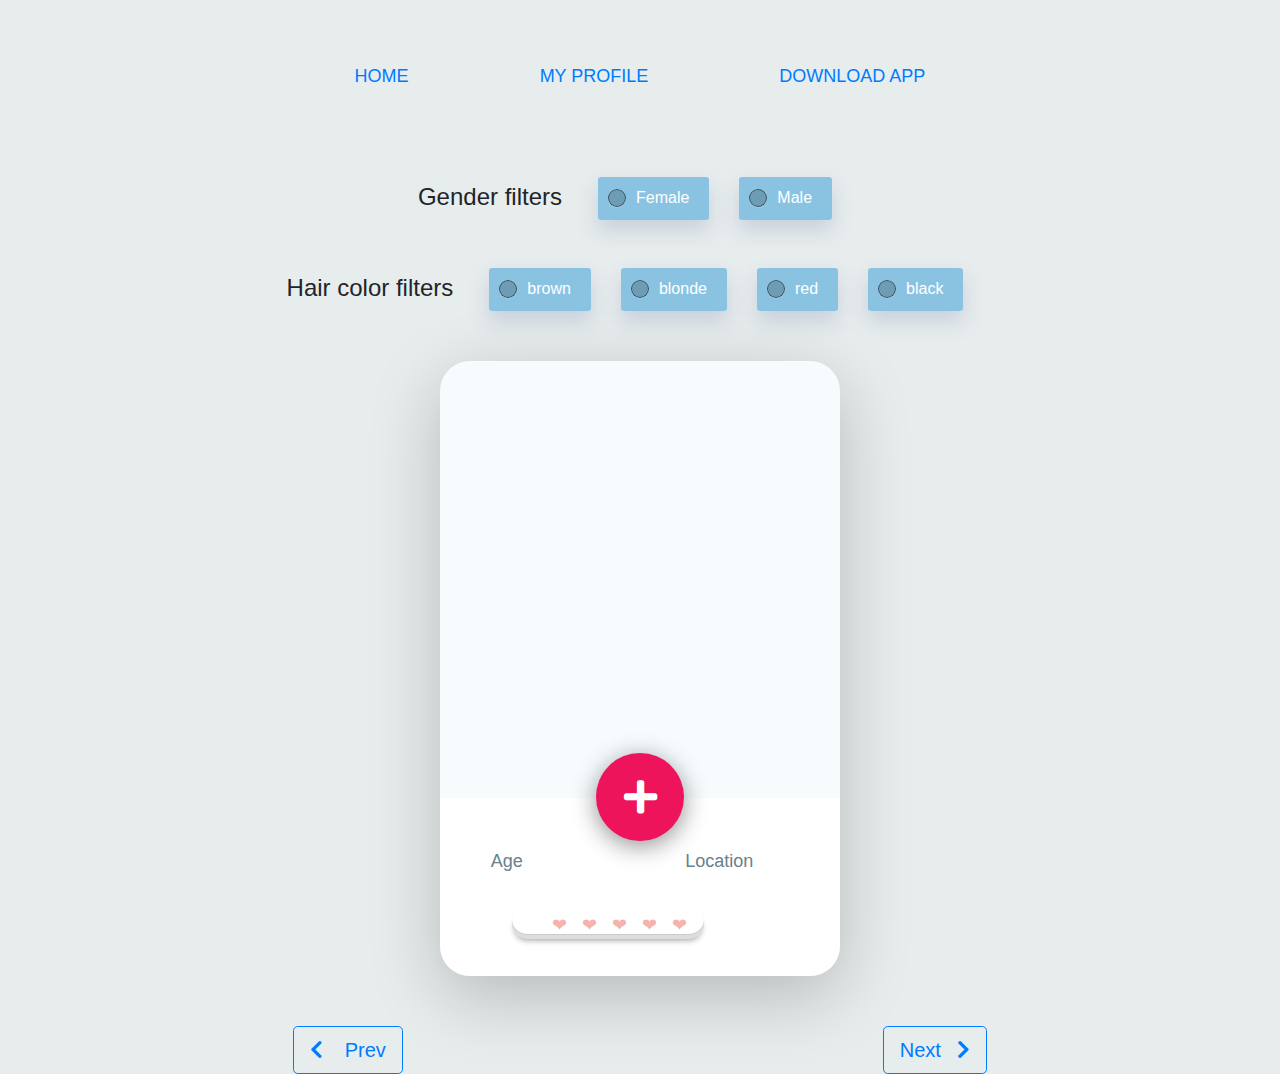
==== commit c55f158a: "Updated the error handling in both of the front and in the backend of some pages" ====
--- a/src/main/resources/static/findSoulmate.html
+++ b/src/main/resources/static/findSoulmate.html
@@ -850,6 +850,10 @@
       {
         arrOfProfileData = data
       });
+      if(arrOfProfileData.fullnames === undefined)
+      {
+        window.location.replace("http://localhost:8080/login")
+      }
       $('#helloLink').html("Hello " + arrOfProfileData.email)
       $('.pCard_up').css("background-image", "url("  + arrOfProfileData.images[currentProfileImgIndex] +  ")")
       $('.pCard_up').css('background-size', 'cover')
@@ -878,7 +882,7 @@
             }
             ,
             error: function() {
-             alert("Unable to reach API")
+            alert("Unable to reach API")
             } 
         });
   }
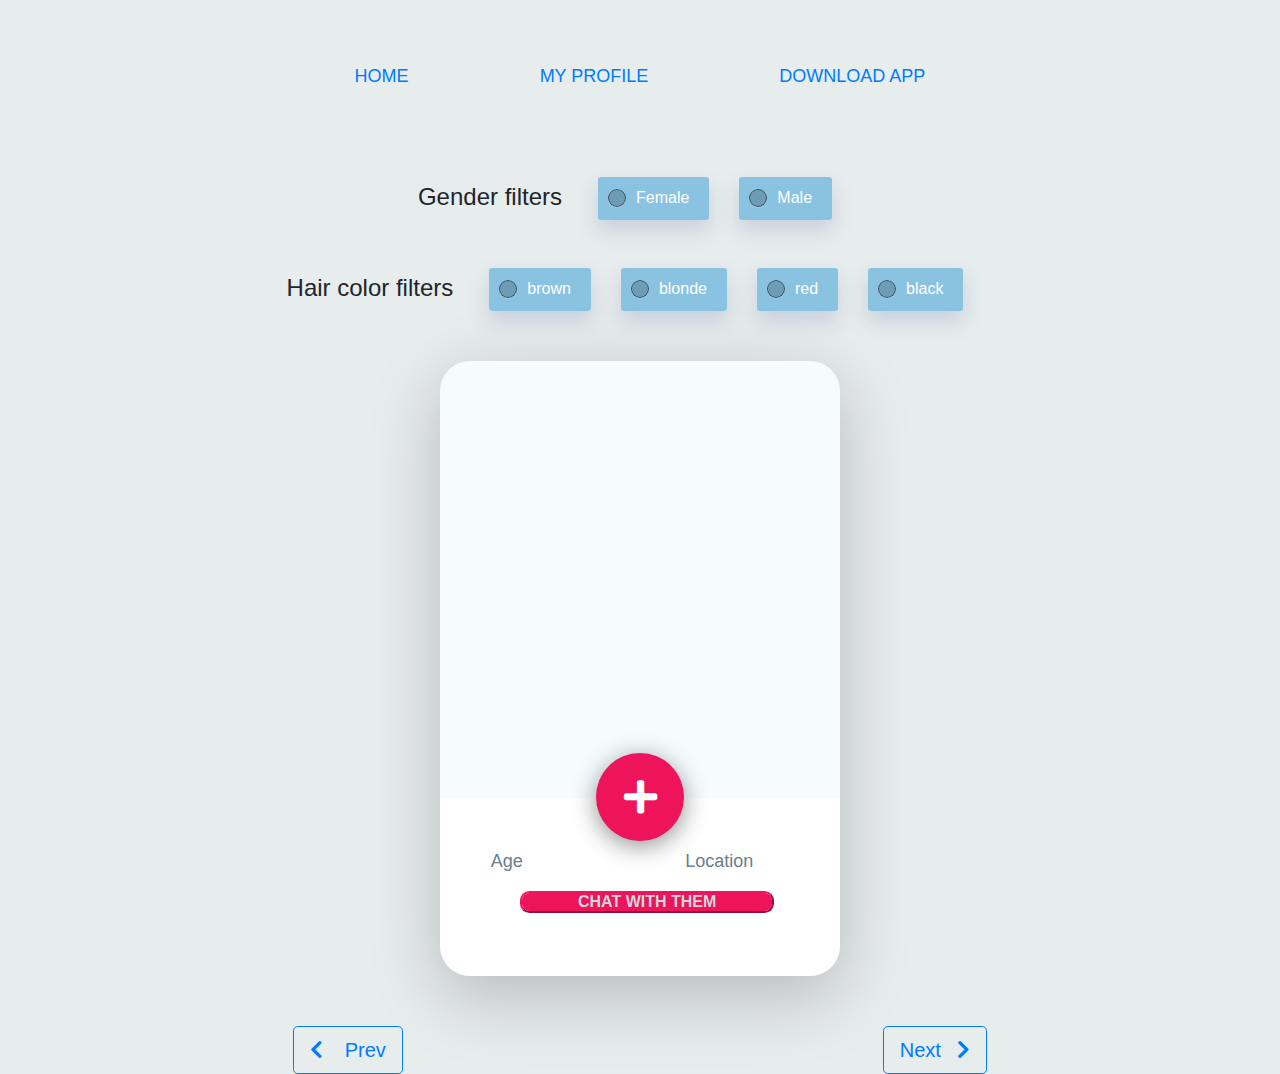
==== commit 0f618e5d: "Creating the chatting functionality. Added chating UI, avatar creation api, WebSockets communication" ====
--- a/src/main/resources/static/findSoulmate.html
+++ b/src/main/resources/static/findSoulmate.html
@@ -11,6 +11,8 @@
     <script src="https://ajax.googleapis.com/ajax/libs/jquery/3.5.1/jquery.min.js"></script> 
         <script src="https://cdnjs.cloudflare.com/ajax/libs/popper.js/1.12.9/umd/popper.min.js" integrity="sha384-ApNbgh9B+Y1QKtv3Rn7W3mgPxhU9K/ScQsAP7hUibX39j7fakFPskvXusvfa0b4Q" crossorigin="anonymous"></script>
     <script src="https://maxcdn.bootstrapcdn.com/bootstrap/4.0.0/js/bootstrap.min.js" integrity="sha384-JZR6Spejh4U02d8jOt6vLEHfe/JQGiRRSQQxSfFWpi1MquVdAyjUar5+76PVCmYl" crossorigin="anonymous"></script>
+    <script src="https://cdnjs.cloudflare.com/ajax/libs/sockjs-client/1.1.4/sockjs.min.js"></script>
+    <script src="https://cdnjs.cloudflare.com/ajax/libs/stomp.js/2.3.3/stomp.min.js"></script>
 </head>
 <style>
     body {
@@ -616,8 +618,6 @@
     width: 15rem;
     left: 0;
     right: 0;
-    /* background: red; */
-    /* z-index: -1; */
     height: 40px;
     top: -10px;
 }
@@ -690,13 +690,316 @@
   margin-right:1.5em;
   margin-top: 0.25em;
 }
+
+
+.centerit {
+    position:absolute;
+    display:none;
+    top: 50%;
+    left: 50%;
+    transform: translate(-50%, -50%);
+    z-index:9999;
+  }
+
+  .close {
+    position:absolute;
+    margin-top:200px;
+    top:-40px;
+    right:-5px;
+    width:25px;
+    height:25px;
+    cursor:pointer;
+    color: black;
+    display: inline-block;
+}
+  .chat-container {
+      background-color: #f4f4f4;
+      margin-top:200px;
+      width: 900px;
+      height:850px;
+      border-radius: 10px;
+      overflow: hidden;
+      display: flex;
+  }
+  .chat-container .top-bar {
+      width: 100%;
+      height: 80px;
+      display: flex;
+  }
+
+  .chat-container main {
+      width: 100%;
+      height: 100%;
+      display: flex;
+      flex-direction: column;
+  }
+  .chat-container main .top-bar {
+      background-color: #fff;
+      border-bottom: solid 1px #d6d6d6;
+      display: flex;
+      justify-content: space-between;
+      align-items: center;
+      padding: 0px 40px;
+  }
+  .chat-container main .top-bar .user-info {
+      display: grid;
+      grid-template-columns: auto minmax(0, 1fr);
+      grid-template-rows: 1fr 1fr;
+      grid-template-areas: "user-image user-name" "user-image user-status";
+      align-items: center;
+  }
+  .chat-container main .top-bar .user-info .user-head {
+      grid-area: user-image;
+      margin-right: 20px;
+  }
+  .chat-container main .top-bar .user-info .user-head:after {
+      display: none;
+  }
+  .chat-container main .top-bar .user-info .name {
+      grid-area: user-name;
+      font-size: 23px;
+      position: relative;
+      top: 6px;
+  }
+  .chat-container main .top-bar .user-info .status {
+      grid-area: user-status;
+      font-size: 12px;
+      display: flex;
+      align-items: center;
+      position: relative;
+      top: -3px;
+  }
+  .chat-container main .top-bar .user-info .status:before {
+      content: '';
+      width: 10px;
+      height: 10px;
+      display: block;
+      border-radius: 50%;
+      background-color: #f95b55;
+      margin-right: 5px;
+  }
+  .chat-container main .top-bar .user-info .status.online:before {
+      background-color: #01e777;
+  }
+  .chat-container main .top-bar .user-info .status.away:before {
+      background-color: #fda14c;
+  }
+  .chat-container main .top-bar .user-info .status.offline:before {
+      background-color: #f95b55;
+  }
+  .chat-container main .top-bar .user-info .status:after {
+      content: 'online';
+  }
+  .chat-container main .top-bar .buttons svg {
+      height: 25px;
+      fill: #c0c2c3;
+  }
+  .chat-container main .top-bar .buttons div {
+      cursor: pointer;
+  }
+  .chat-container main .top-bar .buttons div:hover > svg {
+      fill: #363e47;
+  }
+  .chat-container main .messages {
+      height: calc(100% - 160px);
+      display: flex;
+      flex-direction: column;
+      overflow-y: scroll;
+  }
+  .chat-container main .messages .date-split {
+      text-align: center;
+      color: #afafaf;
+      display: flex;
+      justify-content: center;
+      align-items: center;
+  }
+  .chat-container main .messages .date-split:before, .chat-container main .messages .date-split:after {
+      content: '';
+      display: block;
+      height: 1px;
+      width: 100px;
+      background-color: #c4c3c3;
+  }
+  .chat-container main .messages .date-split:before {
+      margin-right: 20px;
+  }
+  .chat-container main .messages .date-split:after {
+      margin-left: 20px;
+  }
+  .chat-container main .messages .message {
+      display: flex;
+      margin: 20px;
+      position: relative;
+  }
+  .chat-container main .messages .message .user-head:after {
+      display: none;
+  }
+  .chat-container main .messages .message:after {
+      content: '';
+      width: 0;
+      height: 0;
+      border-style: solid;
+      border-width: 0 20px 15px 0;
+      border-color: transparent #fff transparent transparent;
+      position: absolute;
+      left: 59px;
+  }
+  .chat-container main .messages .message .content {
+      max-width: 70%;
+      width: fit-content;
+      height: fit-content;
+      background-color: #fff;
+      padding: 15px;
+      border-radius: 0 10px 10px 10px;
+      margin-left: 30px;
+      color: #626c76;
+  }
+  .chat-container main .messages .message.fromme {
+      flex-direction: row-reverse;
+  }
+  .chat-container main .messages .message.fromme:after {
+      border-width: 15px 20px 0 0;
+      border-color: #01e777 transparent transparent transparent;
+      right: 59px;
+      left: unset;
+  }
+  .chat-container main .messages .message.fromme .content {
+      border-radius: 10px 0px 10px 10px;
+      margin-left: unset;
+      margin-right: 30px;
+      background-color: #01e777;
+      color: #fff;
+  }
+  .chat-container main .bottom-bar {
+      background-color: #fff;
+      height: 80px;
+      width: 100%;
+      display: flex;
+      justify-content: space-between;
+      align-items: center;
+  }
+  .chat-container main .bottom-bar .msg-input {
+      width: calc(100% - 160px);
+      margin: 30px;
+      height: 40px;
+      border-radius: 30px;
+      border: 0px;
+      background-color: #ececec;
+      padding: 10px 15px 0px 15px;
+      font-size: 18px;
+  }
+  .chat-container main .bottom-bar .msg-input::placeholder {
+      color: #c5c5c5;
+  }
+  .chat-container main .bottom-bar .send-button {
+      box-sizing: content-box;
+      width: 30px;
+      height: 30px;
+      background-color: #0091e9;
+      padding: 10px;
+      border-radius: 50%;
+      margin-right: 20px;
+      cursor: pointer;
+  }
+  .chat-container main .bottom-bar .send-button:hover {
+      background-color: #1cc1f3;
+  }
+  .chat-container main .bottom-bar .send-button:active {
+      background-color: #0091e9;
+  }
+  .chat-container main .bottom-bar .send-button svg {
+      fill: white;
+      position: relative;
+      left: 1px;
+      top: 2px;
+      width: 25px;
+      height: 25px;
+  }
+  .chat-container .user-head {
+      width: 49px;
+      height:49Px;
+  }
+  .chat-container .user-head img {
+      border-radius: 50%;
+      width: 49px;
+      height:49px;
+  }
+  .chat-container .user-head:after {
+      content: '';
+      display: block;
+      position: relative;
+      width: 11px;
+      height: 11px;
+      background-color: #f95b55;
+      bottom: 19px;
+      right: -33px;
+      border-radius: 50%;
+      border: solid 3px #363e47;
+  }
+  .chat-container .user-head.online:after {
+      background-color: #01e777;
+  }
+  .chat-container .user-head.away:after {
+      background-color: #fda14c;
+  }
+  @keyframes menuHover {
+      0% {
+          width: 10px;
+    }
+      50% {
+          width: 16px;
+    }
+      100% {
+          width: 10px;
+    }
+  }
+  .buttonToShowMessagingUi {
+    box-sizing: border-box;
+    appearance: none;
+    background-color: transparent;
+    border-radius: 0.6em;
+    cursor: pointer;
+    display: flex;
+    align-self: center;
+    font-size: 1rem;
+    font-weight: 700;
+    line-height: 1;
+    margin-left:5em;
+    margin-top:3em;
+    padding-left:3.5em;
+    padding-right:3.5em;
+    margin-bottom:1em;
+    text-decoration: none;
+    text-align: center;
+    text-transform: uppercase;
+    font-family: 'Montserrat', sans-serif;
+    font-weight: 700;
+    border-color: #ed145b;
+    color: #cfd8dc;
+    box-shadow: 0 0 40px 40px #ed145b inset, 0 0 0 0 #ed145b;
+    transition: all 150ms ease-in-out;
+}
+ .buttonToShowMessagingUi:hover {
+	 box-shadow: 0 0 10px 0 #ed145b inset, 0 0 10px 4px #ed145b;
+   color: #2c3e50;
+ }
+
+ #sendMessageButton
+ {
+  background-color: transparent;
+  border-color: transparent;
+  border-radius: 0.8em;
+ }
+
+ #sendMessageButton:hover
+ {
+    cursor: pointer;
+ }
+
+
 </style>
     <body onload="loadData()">
 
-   <!-- <form id="search1" method="GET" class="form-inline" action="search.php"> 
-    <input id="textToSearch" class="form-control mr" type="search" name="searchString" placeholder="Search" aria-label="Search">
-    <input  class="btn btn-primary" type="submit" value="Go" ></input>
-  </form>--> 
 
     <header>
             <div class="header-div">
@@ -746,6 +1049,115 @@
         <br>
     </div>
     
+    <div class="centerit">
+      <div class='close'>&#10006;</div>
+        <div class="chat-container">
+          <main>
+            <div class="top-bar">
+              <div class="user-info">
+                <div class="user-head">
+                  <img src="" class = "matePic">
+                </div>
+                <div class="name"></div>
+                <div class="status online"></div>
+              </div>
+              <div class="buttons">
+                <div class="call">
+                  <svg version="1.1" xmlns="http://www.w3.org/2000/svg" xmlns:xlink="http://www.w3.org/1999/xlink" x="0px" y="0px"
+                       viewBox="0 0 512.076 512.076" style="enable-background:new 0 0 512.076 512.076;" xml:space="preserve">
+                    <g>
+                      <path d="M499.639,396.039l-103.646-69.12c-13.153-8.701-30.784-5.838-40.508,6.579l-30.191,38.818
+                               c-3.88,5.116-10.933,6.6-16.546,3.482l-5.743-3.166c-19.038-10.377-42.726-23.296-90.453-71.04s-60.672-71.45-71.049-90.453
+                               l-3.149-5.743c-3.161-5.612-1.705-12.695,3.413-16.606l38.792-30.182c12.412-9.725,15.279-27.351,6.588-40.508l-69.12-103.646
+                               C109.12,1.056,91.25-2.966,77.461,5.323L34.12,31.358C20.502,39.364,10.511,52.33,6.242,67.539
+                               c-15.607,56.866-3.866,155.008,140.706,299.597c115.004,114.995,200.619,145.92,259.465,145.92
+                               c13.543,0.058,27.033-1.704,40.107-5.239c15.212-4.264,28.18-14.256,36.181-27.878l26.061-43.315
+                               C517.063,422.832,513.043,404.951,499.639,396.039z M494.058,427.868l-26.001,43.341c-5.745,9.832-15.072,17.061-26.027,20.173
+                               c-52.497,14.413-144.213,2.475-283.008-136.32S8.29,124.559,22.703,72.054c3.116-10.968,10.354-20.307,20.198-26.061
+                               l43.341-26.001c5.983-3.6,13.739-1.855,17.604,3.959l37.547,56.371l31.514,47.266c3.774,5.707,2.534,13.356-2.85,17.579
+                               l-38.801,30.182c-11.808,9.029-15.18,25.366-7.91,38.332l3.081,5.598c10.906,20.002,24.465,44.885,73.967,94.379
+                               c49.502,49.493,74.377,63.053,94.37,73.958l5.606,3.089c12.965,7.269,29.303,3.898,38.332-7.91l30.182-38.801
+                               c4.224-5.381,11.87-6.62,17.579-2.85l103.637,69.12C495.918,414.126,497.663,421.886,494.058,427.868z"/>
+                      <path d="M291.161,86.39c80.081,0.089,144.977,64.986,145.067,145.067c0,4.713,3.82,8.533,8.533,8.533s8.533-3.82,8.533-8.533
+                               c-0.099-89.503-72.63-162.035-162.133-162.133c-4.713,0-8.533,3.82-8.533,8.533S286.448,86.39,291.161,86.39z"/>
+                      <path d="M291.161,137.59c51.816,0.061,93.806,42.051,93.867,93.867c0,4.713,3.821,8.533,8.533,8.533
+                               c4.713,0,8.533-3.82,8.533-8.533c-0.071-61.238-49.696-110.863-110.933-110.933c-4.713,0-8.533,3.82-8.533,8.533
+                               S286.448,137.59,291.161,137.59z"/>
+                      <path d="M291.161,188.79c23.552,0.028,42.638,19.114,42.667,42.667c0,4.713,3.821,8.533,8.533,8.533s8.533-3.82,8.533-8.533
+                               c-0.038-32.974-26.759-59.696-59.733-59.733c-4.713,0-8.533,3.82-8.533,8.533S286.448,188.79,291.161,188.79z"/>
+                    </g>
+                  </svg>
+                </div>
+              </div>
+            </div>
+            <div class="messages" id="messages">
+              <div class="date-split">Nothing up here!</div>
+      
+              <div class="message">
+                <div class="user-head">
+                  <img src="" class ="matePic">
+                </div>
+                <div class="content">I've updated the website content now Fiona, I hope that's all okay? Please let me know of any additional changes</div>
+              </div>
+              <div class="message fromme">
+                <div class="user-head">
+                  <img src="" class = "myPic">
+                </div>
+                <div class="content">Ah! That's Great, Joe. IOU you one!<br>I've got to go now, I'll catch up with you tomorrow.</div>
+              </div>
+              <div class="message">
+                <div class="user-head">
+                  <img src="" class ="matePic">
+                </div>
+                <div class="content">No Worries, I'm glad you're happy!</div>
+              </div>
+              <div class="message">
+                <div class="user-head">
+                  <img src="" class ="matePic">
+                </div>
+                <div class="content">Sure thing, talk to you later, Fiona</div>
+              </div>
+              <div class="date-split">TODAY</div>
+              <div class="message fromme">
+                <div class="user-head">
+                  <img src="" class = "myPic">
+                </div>
+                <div class="content">Hey can you check over the images for me, please?</div>
+              </div>
+              <div class="message">
+                <div class="user-head">
+                  <img src="" class ="matePic">
+                </div>
+                <div class="content">I've already done it, I'll get the presentation together now.</div>
+              </div>
+            </div>
+            <div class="bottom-bar">
+              <textarea id="messageInput" class="msg-input"  spellcheck="false" placeholder="New Message"></textarea>
+              <div class="send-button">
+                <button id="sendMessageButton" onclick="sendMessage()">
+                <svg version="1.1" xmlns="http://www.w3.org/2000/svg" xmlns:xlink="http://www.w3.org/1999/xlink" x="0px" y="0px"
+                     viewBox="0 0 512.076 512.076" style="enable-background:new 0 0 512.076 512.076;" xml:space="preserve">
+                  <g>
+                    <path d="M509.532,34.999c-2.292-2.233-5.678-2.924-8.658-1.764L5.213,225.734c-2.946,1.144-4.967,3.883-5.192,7.034
+                             c-0.225,3.151,1.386,6.149,4.138,7.7l102.719,57.875l35.651,174.259c0.222,1.232,0.723,2.379,1.442,3.364
+                             c0.072,0.099,0.131,0.175,0.191,0.251c1.256,1.571,3.037,2.668,5.113,3c0.265,0.042,0.531,0.072,0.795,0.088
+                             c0.171,0.011,0.341,0.016,0.511,0.016c1.559,0,3.036-0.445,4.295-1.228c0.426-0.264,0.831-0.569,1.207-0.915
+                             c0.117-0.108,0.219-0.205,0.318-0.306l77.323-77.52c3.186-3.195,3.18-8.369-0.015-11.555c-3.198-3.188-8.368-3.18-11.555,0.015
+                             l-60.739,60.894l13.124-112.394l185.495,101.814c1.868,1.02,3.944,1.239,5.846,0.78c0.209-0.051,0.4-0.105,0.589-0.166
+                             c1.878-0.609,3.526-1.877,4.574-3.697c0.053-0.094,0.1-0.179,0.146-0.264c0.212-0.404,0.382-0.8,0.517-1.202L511.521,43.608
+                             C512.6,40.596,511.824,37.23,509.532,34.999z M27.232,234.712L432.364,77.371l-318.521,206.14L27.232,234.712z M162.72,316.936
+                             c-0.764,0.613-1.429,1.374-1.949,2.267c-0.068,0.117-0.132,0.235-0.194,0.354c-0.496,0.959-0.784,1.972-0.879,2.986L148.365,419.6
+                             l-25.107-122.718l275.105-178.042L162.72,316.936z M359.507,419.195l-177.284-97.307L485.928,66.574L359.507,419.195z"/>
+                  </g>
+                </svg>
+              </button>
+              </div>
+            </div>
+          </main>
+          </div>
+    </div>
+
+
         <div class="pCard_card">
             <div class="pCard_up">
         <div class="pCard_text">
@@ -763,28 +1175,8 @@
             <p style="margin-left:7rem">Location</p>
             <p id="locationUsr" style="margin-left:7rem" ></p>
         </div>
-        <div>
-            <p>
-                <!-- LIKE -->
-                <section style="width:12rem; margin-left:4.5rem;" id="like" class="rating">
-                <!-- FIFTH HEART -->
-                <input type="radio" id="heart_5" name="like" value="5" />
-                <label for="heart_5" title="Five">&#10084;</label>
-                <!-- FOURTH HEART -->
-                <input type="radio" id="heart_4" name="like" value="4" />
-                <label for="heart_4" title="Four">&#10084;</label>
-                <!-- THIRD HEART -->
-                <input type="radio" id="heart_3" name="like" value="3" />
-                <label for="heart_3" title="Three">&#10084;</label>
-                <!-- SECOND HEART -->
-                <input type="radio" id="heart_2" name="like" value="2" />
-                <label for="heart_2" title="Two">&#10084;</label>
-                <!-- FIRST HEART -->
-                <input type="radio" id="heart_1" name="like" value="1" />
-                <label for="heart_1" title="One">&#10084;</label> 
-                </section>
-            </p>
-        </div>
+        <button class="buttonToShowMessagingUi">chat with them
+        </button>
     </div>
     <div class="pCard_back">
     <p id="hair"></p>
@@ -818,115 +1210,225 @@
 
 
 <script>
-    var genderFilter = "empty"
-    var hairFilter = "empty"
-    var eyeFilter = "empty" 
-    var currentYear=2021;
-    var size=0;
-    var tsize=0;
-    var currentProfileIndex=0;
-    var currentProfileImgIndex=0;
-    var ids=[];
-    var fullnames=[];
-    var genders=[];
-    var birthdays=[];
-    var education_levels=[];
-    var job_titles=[];
-    var locations=[];
-    var hobbies=[];
-    var hair_colors=[];
-    var skin_colors=[];
-    var eye_colors=[];
-    var imgs= [];
-    var arrOfProfileData
-    var arrOfProfileImg
-
-    async function loadData()
+
+  $('.buttonToShowMessagingUi').click(function () 
+  {
+      $('.centerit').show();
+  })
+
+  $('.close').click(function () 
+  {
+      $('.centerit').hide();
+  })
+
+  var currentSubscription
+  var messageInput 
+  var avatarPicOfMate
+  var myAvatarPic
+  var myFullname 
+  var stompClient
+  var mateEmail
+  var myEmail
+  var genderFilter = "empty"
+  var hairFilter = "empty"
+  var eyeFilter = "empty" 
+  var currentYear=2021
+  var size=0
+  var tsize=0
+  var currentProfileIndex=0
+  var currentProfileImgIndex=0
+  var ids=[]
+  var fullnames=[]
+  var genders=[]
+  var birthdays=[]
+  var education_levels=[]
+  var job_titles=[]
+  var locations=[]
+  var hobbies=[]
+  var hair_colors=[]
+  var skin_colors=[]
+  var eye_colors=[]
+  var imgs= []
+  var arrOfProfileData
+  var arrOfProfileImg
+
+  async function loadData()
+  {
+
+    await fetch("http://localhost:8080/fetchStarFromUsersNeqId", {method: 'GET'})    
+    .then( res  =>  res.json() )
+    .then( data => 
     {
-
-      await fetch("http://localhost:8080/fetchStarFromUsersNeqId", {method: 'GET'})    
-      .then( res  =>  res.json() )
-      .then( data => 
+      arrOfProfileData = data
+    });
+
+    if(arrOfProfileData.fullnames === undefined)
+    {
+      window.location.replace("http://localhost:8080/login")
+    }
+
+    myFullname = arrOfProfileData.myFullname
+    mateEmail = arrOfProfileData.emails[currentProfileImgIndex]
+    myEmail = arrOfProfileData.email
+    $('#helloLink').html("Hello " + arrOfProfileData.email)
+    $('.pCard_up').css("background-image", "url("  + arrOfProfileData.images[currentProfileImgIndex] +  ")")
+    $('.pCard_up').css('background-size', 'cover')
+    $('#nameUsr').html(arrOfProfileData.fullnames[currentProfileImgIndex])
+    $('#locationUsr').html(arrOfProfileData.locations[currentProfileImgIndex])
+    $('#ageUsr').html(arrOfProfileData.ages[currentProfileImgIndex])
+    $('#jobUsr').html(arrOfProfileData.jobs[currentProfileImgIndex])
+    $('#education').html("Education: "+arrOfProfileData.educationLevels[currentProfileImgIndex])
+    $('#eye').html("Eye color: "+arrOfProfileData.eyeColors[currentProfileImgIndex])
+    $('#hair').html("Hair color: "+arrOfProfileData.hairColors[currentProfileImgIndex])
+    $('#hobbies').html("Hobbies: "+arrOfProfileData.hobbies[currentProfileImgIndex])
+    size= arrOfProfileData.locations.length-1
+    tsize=size+1
+    $("#matchesFound").html(tsize+" profiles found") 
+    
+    $.ajax( 
+    { 
+        url :  'http://localhost:8080/updateUserVisitedUser', 
+        type : 'GET',
+        async: false,
+        data : {
+            'fullname' : arrOfProfileData.fullnames[currentProfileImgIndex],
+        },  
+        success : function(data) 
+        {
+          //alert("success")
+        }
+        ,
+        error: function() {
+        alert("Unable to reach API")
+        } 
+    });
+
+    var socket = new SockJS('/ws')
+    stompClient = Stomp.over(socket)
+    stompClient.connect({}, onConnected, onError)
+
+    const Image  =   await fetch("http://localhost:8080/testAvatar?email=" + mateEmail, {method: 'GET'})    
+        .then( res  =>  res.json() )
+        .then( data => 
+        {
+            avatarPicOfMate = data.avatarPic
+        });
+
+        $('.matePic').css("background-image", "url("  + avatarPicOfMate +  ")")
+        $('.matePic').css('background-size', 'cover')
+        $('.name').html(arrOfProfileData.fullnames[currentProfileImgIndex])
+
+
+        const Image2  =   await fetch("http://localhost:8080/testAvatar?email=" + myEmail, {method: 'GET'})    
+        .then( res  =>  res.json() )
+        .then( data => 
+        {
+            myAvatarPic = data.avatarPic
+        });
+
+        $('.myPic').css("background-image", "url("  + myAvatarPic +  ")")
+        $('.myPic').css('background-size', 'cover')
+    //event.preventDefault();
+  }
+
+  function onConnected() 
+  {
+    // Subscribe to the Public Topic
+    if(currentSubscription)
+    {
+      stompClient.unsubscribe()
+    }
+
+    currentSubscription = stompClient.subscribe(`/topic/${myFullname}`, onMessageReceived)
+    // Tell your username to the server
+    stompClient.send(`/app/chat/${myFullname}/addUser`,
+        {},
+        JSON.stringify({sender: myFullname[0], type: 'JOIN'}))
+  }
+
+  function onError(error) 
+  {
+    alert("Could not connect to the Web Socket server please refresh the page.")
+  }
+
+
+  function onMessageReceived(payload) 
+  {
+    alert("I am getting a message" + payload)
+  }
+
+  function sendMessage()
+  {
+    messageInput = document.querySelector('#messageInput').value.trim()
+
+    if(messageInput && stompClient) 
+    {
+      var chatMessage = 
       {
-        arrOfProfileData = data
-      });
-      if(arrOfProfileData.fullnames === undefined)
+          sender: myFullname[0].toString(), 
+          content: messageInput,
+          type: 'CHAT',
+          recipientFullname:     arrOfProfileData.fullnames[currentProfileImgIndex]
+      }
+
+      stompClient.send(`/app/chat/${arrOfProfileData.fullnames[currentProfileImgIndex]}/sendMessage`, {}, JSON.stringify(chatMessage))
+      messageInput.value = ''
+    }
+
+  }
+
+
+  async function nextProfile()
+  {
+    if(currentProfileIndex==size)
+    {
+      alert("End of profiles")
+      return;
+    }
+    currentProfileIndex++
+    currentProfileImgIndex++
+    mateEmail = arrOfProfileData.emails[currentProfileImgIndex]
+
+    $('.pCard_up').css("background-image", "url("  + arrOfProfileData.images[currentProfileImgIndex] +  ")")
+    $('.pCard_up').css('background-size', 'cover')
+    $('#nameUsr').html(arrOfProfileData.fullnames[currentProfileImgIndex])
+    $('#locationUsr').html(arrOfProfileData.locations[currentProfileImgIndex])
+    $('#ageUsr').html(arrOfProfileData.ages[currentProfileImgIndex])
+    $('#jobUsr').html(arrOfProfileData.jobs[currentProfileImgIndex])
+    $('#education').html("Education: "+arrOfProfileData.educationLevels[currentProfileImgIndex])
+    $('#eye').html("Eye color: "+arrOfProfileData.eyeColors[currentProfileImgIndex])
+    $('#hair').html("Hair color: "+arrOfProfileData.hairColors[currentProfileImgIndex])
+    $('#hobbies').html("Hobbies: "+arrOfProfileData.hobbies[currentProfileImgIndex])
+
+    $.ajax( { 
+      url :  'http://localhost:8080/updateUserVisitedUser', 
+      type : 'GET',
+      async: false,
+      data : {
+          'fullname' : arrOfProfileData.fullnames[currentProfileImgIndex],
+      },  
+      success : function(data) 
       {
-        window.location.replace("http://localhost:8080/login")
+        //alert("success")
       }
-      $('#helloLink').html("Hello " + arrOfProfileData.email)
-      $('.pCard_up').css("background-image", "url("  + arrOfProfileData.images[currentProfileImgIndex] +  ")")
-      $('.pCard_up').css('background-size', 'cover')
-      $('#nameUsr').html(arrOfProfileData.fullnames[currentProfileImgIndex])
-      $('#locationUsr').html(arrOfProfileData.locations[currentProfileImgIndex])
-      $('#ageUsr').html(arrOfProfileData.ages[currentProfileImgIndex])
-      $('#jobUsr').html(arrOfProfileData.jobs[currentProfileImgIndex])
-      $('#education').html("Education: "+arrOfProfileData.educationLevels[currentProfileImgIndex])
-      $('#eye').html("Eye color: "+arrOfProfileData.eyeColors[currentProfileImgIndex])
-      $('#hair').html("Hair color: "+arrOfProfileData.hairColors[currentProfileImgIndex])
-      $('#hobbies').html("Hobbies: "+arrOfProfileData.hobbies[currentProfileImgIndex])
-      size= arrOfProfileData.locations.length-1
-      tsize=size+1
-      $("#matchesFound").html(tsize+" profiles found") 
+      ,
+      error: function() {
+        alert("Unable to reach API")
+      }});
       
-      $.ajax( { 
-            url :  'http://localhost:8080/updateUserVisitedUser', 
-            type : 'GET',
-            async: false,
-            data : {
-                'fullname' : arrOfProfileData.fullnames[currentProfileImgIndex],
-            },  
-            success : function(data) 
-            {
-              //alert("success")
-            }
-            ,
-            error: function() {
-            alert("Unable to reach API")
-            } 
-        });
-  }
-
-  function nextProfile()
-  {
-      if(currentProfileIndex==size)
-      {
-        alert("End of profiles")
-        return;
-      }
-      currentProfileIndex++
-      currentProfileImgIndex++
-
-      $('.pCard_up').css("background-image", "url("  + arrOfProfileData.images[currentProfileImgIndex] +  ")")
-      $('.pCard_up').css('background-size', 'cover')
-      $('#nameUsr').html(arrOfProfileData.fullnames[currentProfileImgIndex])
-      $('#locationUsr').html(arrOfProfileData.locations[currentProfileImgIndex])
-      $('#ageUsr').html(arrOfProfileData.ages[currentProfileImgIndex])
-      $('#jobUsr').html(arrOfProfileData.jobs[currentProfileImgIndex])
-      $('#education').html("Education: "+arrOfProfileData.educationLevels[currentProfileImgIndex])
-      $('#eye').html("Eye color: "+arrOfProfileData.eyeColors[currentProfileImgIndex])
-      $('#hair').html("Hair color: "+arrOfProfileData.hairColors[currentProfileImgIndex])
-      $('#hobbies').html("Hobbies: "+arrOfProfileData.hobbies[currentProfileImgIndex])
-
-      $.ajax( { 
-            url :  'http://localhost:8080/updateUserVisitedUser', 
-            type : 'GET',
-            async: false,
-            data : {
-                'fullname' : arrOfProfileData.fullnames[currentProfileImgIndex],
-            },  
-            success : function(data) 
-            {
-              //alert("success")
-            }
-            ,
-            error: function() {
-             alert("Unable to reach API")
-            } 
-        });
-  }
-
-  function previousProfile()
+    const Image  =   await fetch("http://localhost:8080/testAvatar?email=" + mateEmail, {method: 'GET'})    
+    .then( res  =>  res.json() )
+    .then( data => 
+    {
+        avatarPicOfMate = data.avatarPic
+    });
+
+    $('.matePic').css("background-image", "url("  + avatarPicOfMate +  ")")
+    $('.matePic').css('background-size', 'cover')
+    $('.name').html(arrOfProfileData.fullnames[currentProfileImgIndex])
+  }
+
+  async function previousProfile()
   {
       if(currentProfileIndex==0)
       {
@@ -935,7 +1437,7 @@
       }
       currentProfileIndex--
       currentProfileImgIndex--
-
+      mateEmail = arrOfProfileData.emails[currentProfileImgIndex]
       $('.pCard_up').css("background-image", "url("  + arrOfProfileData.images[currentProfileImgIndex] +  ")")
       $('.pCard_up').css('background-size', 'cover')
       $('#nameUsr').html(arrOfProfileData.fullnames[currentProfileImgIndex])
@@ -962,7 +1464,18 @@
             error: function() {
              alert("Unable to reach API")
             } 
-        });
+        }); 
+        
+    const Image  =   await fetch("http://localhost:8080/testAvatar?email=" + mateEmail, {method: 'GET'})    
+    .then( res  =>  res.json() )
+    .then( data => 
+    {
+        avatarPicOfMate = data.avatarPic
+    });
+
+    $('.matePic').css("background-image", "url("  + avatarPicOfMate +  ")")
+    $('.matePic').css('background-size', 'cover')
+    $('.name').html(arrOfProfileData.fullnames[currentProfileImgIndex])
   }
 
   async function getFilteredProfilesData(hairFilter,genderFilter)
@@ -982,6 +1495,7 @@
 
 .then((data) => 
 {
+  
   currentProfileImgIndex = 0
   currentProfileIndex = 0
   tsize = 0
@@ -1004,6 +1518,8 @@
     $("#matchesFound").html(tsize+" profiles found")
     return
   }
+
+
   $('#helloLink').html("Hello " + arrOfProfileData.email)
   $('.pCard_up').css("background-image", "url("  + arrOfProfileData.images[currentProfileImgIndex] +  ")")
   $('.pCard_up').css('background-size', 'cover')
@@ -1016,11 +1532,24 @@
   $('#hair').html("Hair color: "+arrOfProfileData.hairColors[currentProfileImgIndex])
   $('#hobbies').html("Hobbies: "+arrOfProfileData.hobbies[currentProfileImgIndex])
   $("#matchesFound").html(tsize+" profiles found")
+
 })
 
 .catch((error) => {
   console.error('Error:', error);
   });
+
+  mateEmail = arrOfProfileData.emails[currentProfileImgIndex]
+  const Image  =   await fetch("http://localhost:8080/testAvatar?email=" + mateEmail, {method: 'GET'})    
+    .then( res  =>  res.json() )
+    .then( data => 
+    {
+        avatarPicOfMate = data.avatarPic
+    });
+
+    $('.matePic').css("background-image", "url("  + avatarPicOfMate +  ")")
+    $('.matePic').css('background-size', 'cover')
+    $('.name').html(arrOfProfileData.fullnames[currentProfileImgIndex])
 }
 
     $(function () 
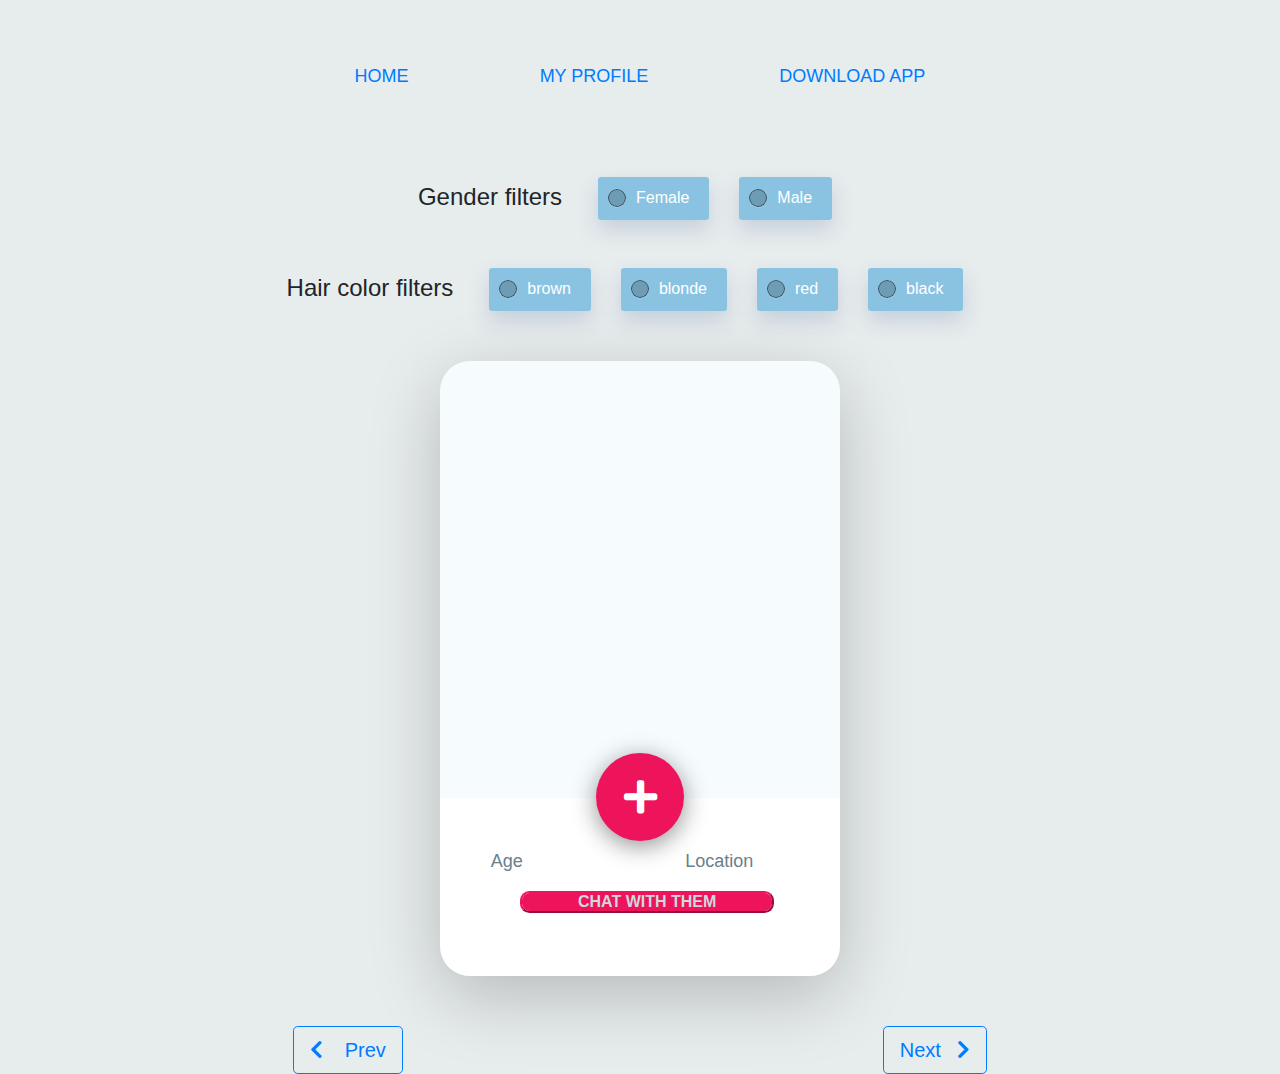
==== commit eac6846b: "Minor changes in front and back end files" ====
--- a/src/main/resources/static/findSoulmate.html
+++ b/src/main/resources/static/findSoulmate.html
@@ -996,7 +996,28 @@
     cursor: pointer;
  }
 
-
+.myPic
+{
+  object-fit: cover;
+}
+
+.matePic
+{
+  object-fit: cover;
+}
+.dateAndTime
+{
+  padding-top:1rem;
+  padding-left:0.5rem;
+  color: #626c76;
+}
+
+.dateAndTime2
+{
+  padding-top:1rem;
+  padding-right:0.5rem;
+  color: #626c76;
+}
 </style>
     <body onload="loadData()">
 
@@ -1092,44 +1113,6 @@
             </div>
             <div class="messages" id="messages">
               <div class="date-split">Nothing up here!</div>
-      
-              <div class="message">
-                <div class="user-head">
-                  <img src="" class ="matePic">
-                </div>
-                <div class="content">I've updated the website content now Fiona, I hope that's all okay? Please let me know of any additional changes</div>
-              </div>
-              <div class="message fromme">
-                <div class="user-head">
-                  <img src="" class = "myPic">
-                </div>
-                <div class="content">Ah! That's Great, Joe. IOU you one!<br>I've got to go now, I'll catch up with you tomorrow.</div>
-              </div>
-              <div class="message">
-                <div class="user-head">
-                  <img src="" class ="matePic">
-                </div>
-                <div class="content">No Worries, I'm glad you're happy!</div>
-              </div>
-              <div class="message">
-                <div class="user-head">
-                  <img src="" class ="matePic">
-                </div>
-                <div class="content">Sure thing, talk to you later, Fiona</div>
-              </div>
-              <div class="date-split">TODAY</div>
-              <div class="message fromme">
-                <div class="user-head">
-                  <img src="" class = "myPic">
-                </div>
-                <div class="content">Hey can you check over the images for me, please?</div>
-              </div>
-              <div class="message">
-                <div class="user-head">
-                  <img src="" class ="matePic">
-                </div>
-                <div class="content">I've already done it, I'll get the presentation together now.</div>
-              </div>
             </div>
             <div class="bottom-bar">
               <textarea id="messageInput" class="msg-input"  spellcheck="false" placeholder="New Message"></textarea>
@@ -1213,14 +1196,16 @@
 
   $('.buttonToShowMessagingUi').click(function () 
   {
-      $('.centerit').show();
+      $('.centerit').show()
   })
 
   $('.close').click(function () 
   {
-      $('.centerit').hide();
+      $('.centerit').hide()
   })
 
+  var pmOrAm
+  var messagesWithMate = []
   var currentSubscription
   var messageInput 
   var avatarPicOfMate
@@ -1308,27 +1293,133 @@
     stompClient.connect({}, onConnected, onError)
 
     const Image  =   await fetch("http://localhost:8080/testAvatar?email=" + mateEmail, {method: 'GET'})    
-        .then( res  =>  res.json() )
-        .then( data => 
-        {
-            avatarPicOfMate = data.avatarPic
-        });
-
-        $('.matePic').css("background-image", "url("  + avatarPicOfMate +  ")")
-        $('.matePic').css('background-size', 'cover')
-        $('.name').html(arrOfProfileData.fullnames[currentProfileImgIndex])
-
-
-        const Image2  =   await fetch("http://localhost:8080/testAvatar?email=" + myEmail, {method: 'GET'})    
-        .then( res  =>  res.json() )
-        .then( data => 
-        {
-            myAvatarPic = data.avatarPic
-        });
-
-        $('.myPic').css("background-image", "url("  + myAvatarPic +  ")")
-        $('.myPic').css('background-size', 'cover')
-    //event.preventDefault();
+    .then( res  =>  res.json() )
+    .then( data => 
+    {
+        avatarPicOfMate = data.avatarPic
+    });
+
+    $('.matePic').css("background-image", "url("  + avatarPicOfMate +  ")")
+    $('.matePic').css('background-size', 'cover')
+    $('.name').html(arrOfProfileData.fullnames[currentProfileImgIndex])
+
+
+    const Image2  =   await fetch("http://localhost:8080/testAvatar?email=" + myEmail, {method: 'GET'})    
+    .then( res  =>  res.json() )
+    .then( data => 
+    {
+        myAvatarPic = data.avatarPic
+    });
+
+    $('.myPic').css("background-image", "url("  + myAvatarPic +  ")")
+    $('.myPic').css('background-size', 'cover')
+
+    const data =  { 'sender': myFullname[0],
+                    'recipientFullname': arrOfProfileData.fullnames[currentProfileImgIndex]
+                  }
+
+    await fetch("http://localhost:8080/getConvo", 
+    {
+      method: 'POST',
+      headers: 
+      { 'Content-Type': 'application/json', },
+      body: JSON.stringify(data),
+    })
+    .then(response => response.json())
+    .then( data => 
+    {
+      messagesWithMate = data.Messages
+    })
+
+    var today = new Date();
+    var dd = String(today.getDate()).padStart(2, '0')
+    var mm = String(today.getMonth() + 1).padStart(2, '0')
+    var yyyy = today.getFullYear()
+    today = yyyy + '/' + mm + '/' + dd
+
+    day = today.substr(8,9)
+
+    if (messagesWithMate.length == 0)
+    {
+      return 
+    }
+
+    for( i=0; i< messagesWithMate.length; i++)
+    {
+      var messageDay = messagesWithMate[i].localDateTime.substr(4,6)
+      messageDay = messageDay.substr([4])
+      var dayDifference = day - messageDay
+      var year =  messagesWithMate[i].localDateTime.substr(0,4)
+      var month = messagesWithMate[i].localDateTime.substr(2,5)
+      month = month.substr(3,)
+      var date = year + " : " + month + " : " + messageDay
+      var time = messagesWithMate[i].localDateTime.substr(7,9)
+      time = time.substr(4,)
+
+      if (time.substr(0,2) > 12)
+        pmOrAm = "PM"
+      else
+        pmOrAm = "AM"
+
+
+      if (dayDifference == 0)
+      {
+        dayDifference = "Today at: "
+      }
+
+      else if (dayDifference == 1)
+      {
+        dayDifference = "Yesterday at:"
+      }
+
+      else if(dayDifference == 2)
+      {
+        dayDifference = "2 days ago at:"
+      }
+
+      else
+      {
+        dayDifference = date + " at "
+      }
+
+      if(messagesWithMate[i].sender == myFullname)
+      {
+        var newMessageDiv = document.createElement('div')
+
+        var newMessage = 
+        `<div class="message fromme">
+          <div class="user-head">
+            <img src="${myAvatarPic}" class ="myPic">
+          </div>
+          <div class="content">${messagesWithMate[i].content}</div>
+          <div class="dateAndTime2">
+            ${dayDifference} ${time} ${pmOrAm}
+          </div>
+        </div>`
+
+        newMessageDiv.innerHTML = newMessage
+        document.getElementById("messages").appendChild(newMessageDiv)
+      }
+
+      else if(messagesWithMate[i].sender != myFullname)
+      {
+        var newMessageDiv = document.createElement('div')
+
+        var newMessage = 
+        `<div class="message">
+          <div class="user-head">
+            <img src="${avatarPicOfMate}" class ="matePic">
+          </div>
+          <div class="content">${messagesWithMate[i].content}</div>
+          <div class="dateAndTime">
+            ${dayDifference} ${time} ${pmOrAm}
+          </div>
+        </div>`
+
+        newMessageDiv.innerHTML = newMessage
+        document.getElementById("messages").appendChild(newMessageDiv)
+      }
+    }
   }
 
   function onConnected() 
@@ -1354,7 +1445,80 @@
 
   function onMessageReceived(payload) 
   {
-    alert("I am getting a message" + payload)
+    
+    recipient = JSON.parse(payload.body)
+    if(recipient.content == null)
+      return
+    recipient = recipient.sender
+
+
+    if (recipient != myFullname)
+    {
+      var messageContent = JSON.parse(payload.body)
+      messageContent = messageContent.content
+
+      var newMessageDiv = document.createElement('div')
+
+      var dt = new Date().toISOString()
+      var hoursAndMinutes = dt.substr(10,11)
+      hoursAndMinutes = hoursAndMinutes.substring(1,6)
+      var today = 'Today at:'
+      var pmOrAm
+      var delim = ":"
+
+      if (hoursAndMinutes > 12)
+        pmOrAm = "PM"
+      else
+        pmOrAm = "AM"
+
+      var newMessage = 
+      `<div class="message">
+        <div class="user-head">
+          <img src="${avatarPicOfMate}" class ="matePic">
+        </div>
+        <div class="content">${messageContent}</div>
+        <div class="dateAndTime">
+          ${today}  ${hoursAndMinutes}  ${pmOrAm}
+        </div>
+      </div>`
+
+      newMessageDiv.innerHTML = newMessage
+      document.getElementById("messages").appendChild(newMessageDiv)
+    }
+    
+    if (recipient == myFullname)
+    {
+      var messageContent = JSON.parse(payload.body)
+      messageContent = messageContent.content
+
+      var newMessageDiv = document.createElement('div')
+
+      var dt = new Date().toISOString()
+      var hoursAndMinutes = dt.substr(10,11)
+      hoursAndMinutes = hoursAndMinutes.substring(1,6)
+      var today = 'Today at:'
+      var pmOrAm
+      var delim = ":"
+
+      if (hoursAndMinutes > 12)
+        pmOrAm = "PM"
+      else
+        pmOrAm = "AM"
+
+      var newMessage = 
+      `<div class="message fromme">
+        <div class="user-head">
+          <img src="${myAvatarPic}" class ="myPic">
+        </div>
+        <div class="content">${messageContent}</div>
+        <div class="dateAndTime2">
+          ${today}  ${hoursAndMinutes}  ${pmOrAm}
+        </div>
+      </div>`
+
+      newMessageDiv.innerHTML = newMessage
+      document.getElementById("messages").appendChild(newMessageDiv)
+    }
   }
 
   function sendMessage()
@@ -1372,9 +1536,18 @@
       }
 
       stompClient.send(`/app/chat/${arrOfProfileData.fullnames[currentProfileImgIndex]}/sendMessage`, {}, JSON.stringify(chatMessage))
-      messageInput.value = ''
-    }
-
+      stompClient.send(`/app/chat/${myFullname}/sendMessage`, {}, JSON.stringify(chatMessage))
+      
+
+      fetch("http://localhost:8080/saveMessage", 
+      {
+        method: 'POST',
+        headers: {'Content-Type': 'application/json',},
+        body: JSON.stringify(chatMessage)
+      })
+
+      document.getElementById("messageInput").value = ""
+    }
   }
 
 
@@ -1409,7 +1582,7 @@
       },  
       success : function(data) 
       {
-        //alert("success")
+
       }
       ,
       error: function() {
@@ -1426,6 +1599,113 @@
     $('.matePic').css("background-image", "url("  + avatarPicOfMate +  ")")
     $('.matePic').css('background-size', 'cover')
     $('.name').html(arrOfProfileData.fullnames[currentProfileImgIndex])
+    $('div#messages').empty()
+
+        const data =  { 'sender': myFullname[0],
+                    'recipientFullname': arrOfProfileData.fullnames[currentProfileImgIndex]
+                  }
+
+    await fetch("http://localhost:8080/getConvo", 
+    {
+      method: 'POST',
+      headers: 
+      { 'Content-Type': 'application/json', },
+      body: JSON.stringify(data),
+    })
+    .then(response => response.json())
+    .then( data => 
+    {
+      messagesWithMate = data.Messages
+    })
+
+    var today = new Date();
+    var dd = String(today.getDate()).padStart(2, '0')
+    var mm = String(today.getMonth() + 1).padStart(2, '0')
+    var yyyy = today.getFullYear()
+    today = yyyy + '/' + mm + '/' + dd
+
+    day = today.substr(8,9)
+
+    if (messagesWithMate.length == 0)
+    {
+      return 
+    }
+
+    for( i=0; i< messagesWithMate.length; i++)
+    {
+      var messageDay = messagesWithMate[i].localDateTime.substr(4,6)
+      messageDay = messageDay.substr([4])
+      var dayDifference = day - messageDay
+      var year =  messagesWithMate[i].localDateTime.substr(0,4)
+      var month = messagesWithMate[i].localDateTime.substr(2,5)
+      month = month.substr(3,)
+      var date = year + " : " + month + " : " + messageDay
+      var time = messagesWithMate[i].localDateTime.substr(7,9)
+      time = time.substr(4,)
+
+            if (time.substr(0,2) > 12)
+        pmOrAm = "PM"
+      else
+        pmOrAm = "AM"
+
+      if (dayDifference == 0)
+      {
+        dayDifference = "Today at: "
+      }
+
+      else if (dayDifference == 1)
+      {
+        dayDifference = "Yesterday at:"
+      }
+
+      else if(dayDifference == 2)
+      {
+        dayDifference = "2 days ago at:"
+      }
+
+      else
+      {
+        dayDifference = date + " at "
+      }
+
+      if(messagesWithMate[i].sender == myFullname)
+      {
+        var newMessageDiv = document.createElement('div')
+
+        var newMessage = 
+        `<div class="message fromme">
+          <div class="user-head">
+            <img src="${myAvatarPic}" class ="myPic">
+          </div>
+          <div class="content">${messagesWithMate[i].content}</div>
+          <div class="dateAndTime2">
+            ${dayDifference} ${time} ${pmOrAm}
+          </div>
+        </div>`
+
+        newMessageDiv.innerHTML = newMessage
+        document.getElementById("messages").appendChild(newMessageDiv)
+      }
+
+      else if(messagesWithMate[i].sender != myFullname)
+      {
+        var newMessageDiv = document.createElement('div')
+        
+        var newMessage = 
+        `<div class="message">
+          <div class="user-head">
+            <img src="${avatarPicOfMate}" class ="matePic">
+          </div>
+          <div class="content">${messagesWithMate[i].content}</div>
+          <div class="dateAndTime">
+            ${dayDifference} ${time} ${pmOrAm}
+          </div>
+        </div>`
+
+        newMessageDiv.innerHTML = newMessage
+        document.getElementById("messages").appendChild(newMessageDiv)
+      }
+    }
   }
 
   async function previousProfile()
@@ -1476,10 +1756,119 @@
     $('.matePic').css("background-image", "url("  + avatarPicOfMate +  ")")
     $('.matePic').css('background-size', 'cover')
     $('.name').html(arrOfProfileData.fullnames[currentProfileImgIndex])
+    $('div#messages').empty()
+
+    const data =  { 'sender': myFullname[0],
+                    'recipientFullname': arrOfProfileData.fullnames[currentProfileImgIndex]
+                  }
+
+    await fetch("http://localhost:8080/getConvo", 
+    {
+      method: 'POST',
+      headers: 
+      { 'Content-Type': 'application/json', },
+      body: JSON.stringify(data),
+    })
+    .then(response => response.json())
+    .then( data => 
+    {
+      messagesWithMate = data.Messages
+    })
+
+    var today = new Date();
+    var dd = String(today.getDate()).padStart(2, '0')
+    var mm = String(today.getMonth() + 1).padStart(2, '0')
+    var yyyy = today.getFullYear()
+    today = yyyy + '/' + mm + '/' + dd
+
+    day = today.substr(8,9)
+
+    if (messagesWithMate.length == 0)
+    {
+      return 
+    }
+
+    for( i=0; i< messagesWithMate.length; i++)
+    {
+      var messageDay = messagesWithMate[i].localDateTime.substr(4,6)
+      messageDay = messageDay.substr([4])
+      var dayDifference = day - messageDay
+      var year =  messagesWithMate[i].localDateTime.substr(0,4)
+      var month = messagesWithMate[i].localDateTime.substr(2,5)
+      month = month.substr(3,)
+      var date = year + " : " + month + " : " + messageDay
+      var time = messagesWithMate[i].localDateTime.substr(7,9)
+      time = time.substr(4,)
+
+      if (time.substr(0,2) > 12)
+        pmOrAm = "PM"
+      else
+        pmOrAm = "AM"
+
+
+      if (dayDifference == 0)
+      {
+        dayDifference = "Today at: "
+      }
+
+      else if (dayDifference == 1)
+      {
+        dayDifference = "Yesterday at:"
+      }
+
+      else if(dayDifference == 2)
+      {
+        dayDifference = "2 days ago at:"
+      }
+
+      else
+      {
+        dayDifference = date + " at "
+      }
+
+      if(messagesWithMate[i].sender == myFullname)
+      {
+        var newMessageDiv = document.createElement('div')
+
+        var newMessage = 
+        `<div class="message fromme">
+          <div class="user-head">
+            <img src="${myAvatarPic}" class ="myPic">
+          </div>
+          <div class="content">${messagesWithMate[i].content}</div>
+          <div class="dateAndTime2">
+            ${dayDifference} ${time} ${pmOrAm}
+          </div>
+        </div>`
+
+        newMessageDiv.innerHTML = newMessage
+        document.getElementById("messages").appendChild(newMessageDiv)
+      }
+
+      else if(messagesWithMate[i].sender != myFullname)
+      {
+        var newMessageDiv = document.createElement('div')
+
+        var newMessage = 
+        `<div class="message">
+          <div class="user-head">
+            <img src="${avatarPicOfMate}" class ="matePic">
+          </div>
+          <div class="content">${messagesWithMate[i].content}</div>
+          <div class="dateAndTime">
+            ${dayDifference} ${time} ${pmOrAm}
+          </div>
+        </div>`
+
+        newMessageDiv.innerHTML = newMessage
+        document.getElementById("messages").appendChild(newMessageDiv)
+      }
+    }
   }
 
   async function getFilteredProfilesData(hairFilter,genderFilter)
   {
+    $('div#messages').empty()
     const data = { 'hairFilter': hairFilter,
                    'genderFilter': genderFilter
                   }
@@ -1550,6 +1939,112 @@
     $('.matePic').css("background-image", "url("  + avatarPicOfMate +  ")")
     $('.matePic').css('background-size', 'cover')
     $('.name').html(arrOfProfileData.fullnames[currentProfileImgIndex])
+    const dt =  { 'sender': myFullname[0],
+                    'recipientFullname': arrOfProfileData.fullnames[currentProfileImgIndex]
+                  }
+
+    await fetch("http://localhost:8080/getConvo", 
+    {
+      method: 'POST',
+      headers: 
+      { 'Content-Type': 'application/json', },
+      body: JSON.stringify(dt),
+    })
+    .then(response => response.json())
+    .then( data => 
+    {
+      messagesWithMate = data.Messages
+    })
+
+    var today = new Date();
+    var dd = String(today.getDate()).padStart(2, '0')
+    var mm = String(today.getMonth() + 1).padStart(2, '0')
+    var yyyy = today.getFullYear()
+    today = yyyy + '/' + mm + '/' + dd
+
+    day = today.substr(8,9)
+
+    if (messagesWithMate.length == 0)
+    {
+      return 
+    }
+
+    for( i=0; i< messagesWithMate.length; i++)
+    {
+      var messageDay = messagesWithMate[i].localDateTime.substr(4,6)
+      messageDay = messageDay.substr([4])
+      var dayDifference = day - messageDay
+      var year =  messagesWithMate[i].localDateTime.substr(0,4)
+      var month = messagesWithMate[i].localDateTime.substr(2,5)
+      month = month.substr(3,)
+      var date = year + " : " + month + " : " + messageDay
+      var time = messagesWithMate[i].localDateTime.substr(7,9)
+      time = time.substr(4,)
+
+      if (time.substr(0,2) > 12)
+        pmOrAm = "PM"
+      else
+        pmOrAm = "AM"
+
+
+      if (dayDifference == 0)
+      {
+        dayDifference = "Today at: "
+      }
+
+      else if (dayDifference == 1)
+      {
+        dayDifference = "Yesterday at:"
+      }
+
+      else if(dayDifference == 2)
+      {
+        dayDifference == "2 days ago at:"
+      }
+
+      else
+      {
+        dayDifference = date + " at "
+      }
+
+      if(messagesWithMate[i].sender == myFullname)
+      {
+        var newMessageDiv = document.createElement('div')
+
+        var newMessage = 
+        `<div class="message fromme">
+          <div class="user-head">
+            <img src="${myAvatarPic}" class ="myPic">
+          </div>
+          <div class="content">${messagesWithMate[i].content}</div>
+          <div class="dateAndTime2">
+            ${dayDifference} ${time} ${pmOrAm}
+          </div>
+        </div>`
+
+        newMessageDiv.innerHTML = newMessage
+        document.getElementById("messages").appendChild(newMessageDiv)
+      }
+
+      else if(messagesWithMate[i].sender != myFullname)
+      {
+        var newMessageDiv = document.createElement('div')
+
+        var newMessage = 
+        `<div class="message">
+          <div class="user-head">
+            <img src="${avatarPicOfMate}" class ="matePic">
+          </div>
+          <div class="content">${messagesWithMate[i].content}</div>
+          <div class="dateAndTime">
+            ${dayDifference} ${time} ${pmOrAm}
+          </div>
+        </div>`
+
+        newMessageDiv.innerHTML = newMessage
+        document.getElementById("messages").appendChild(newMessageDiv)
+      }
+    }
 }
 
     $(function () 
